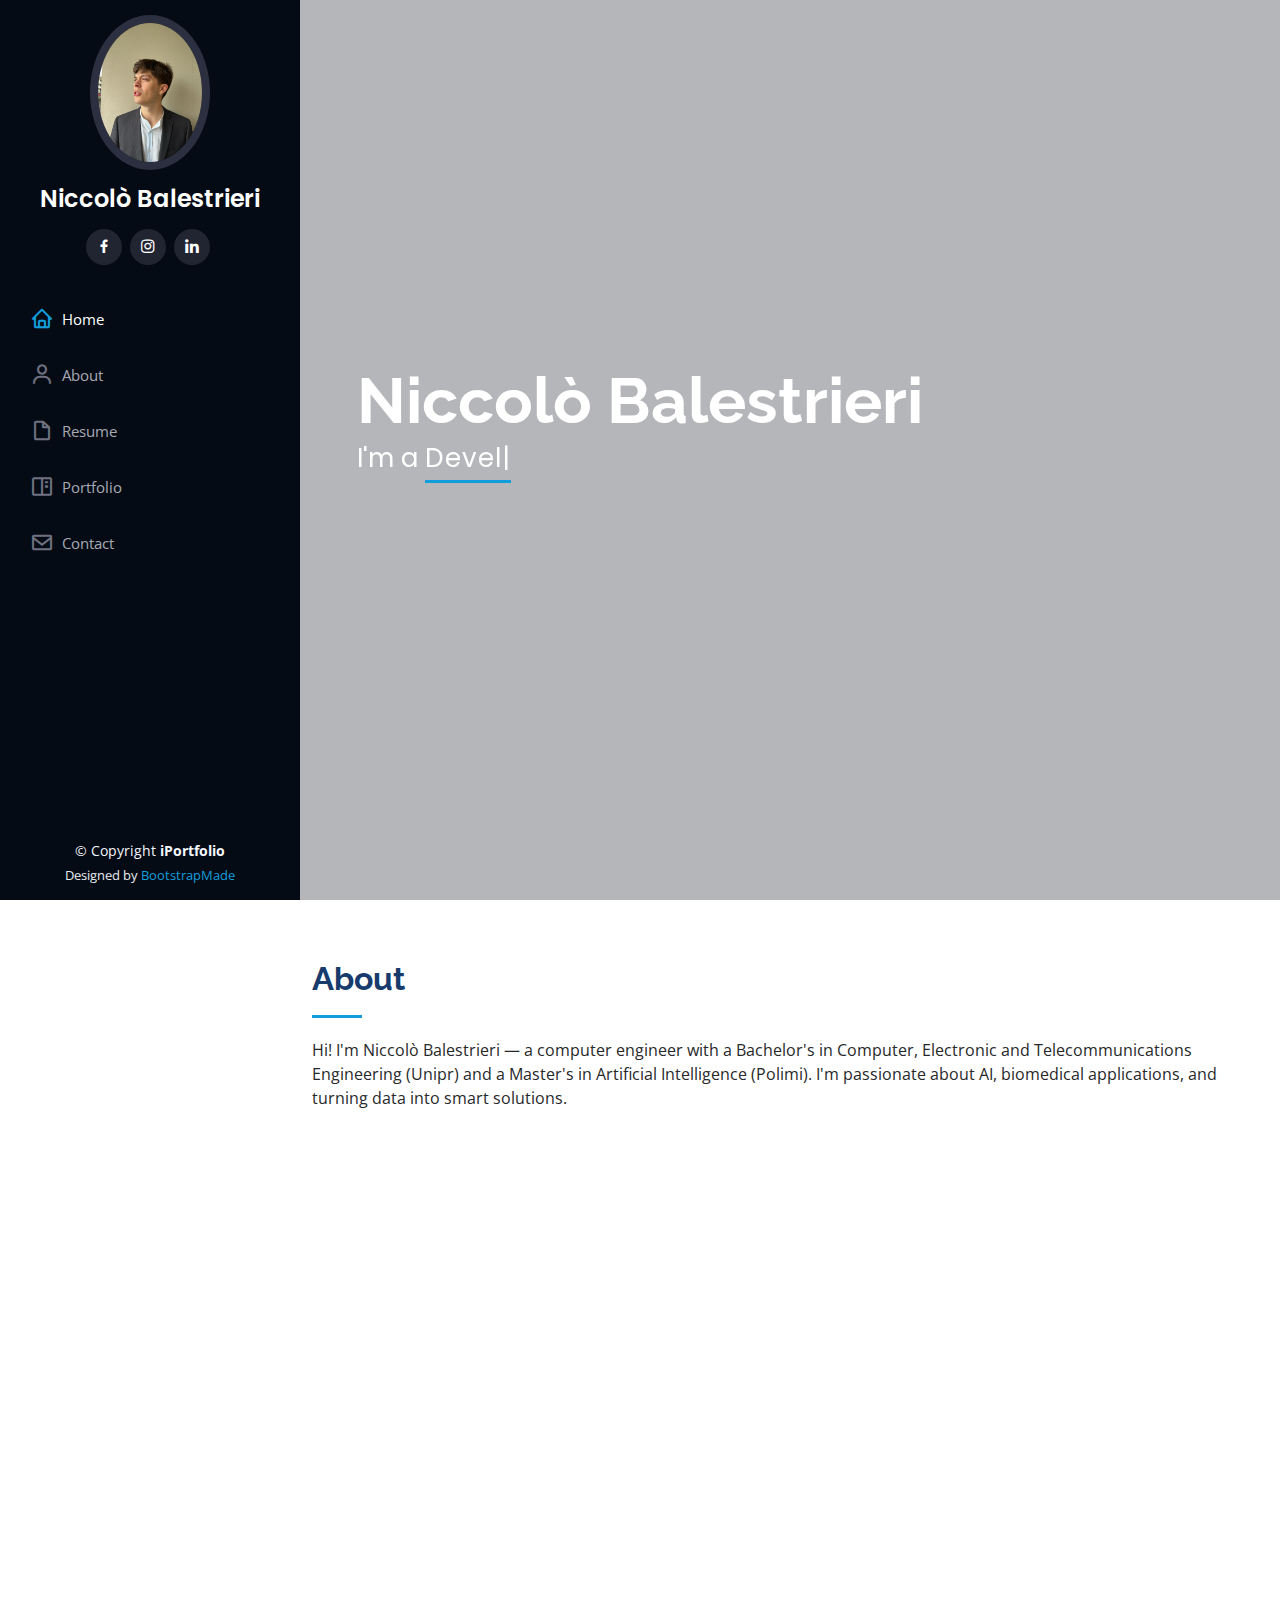
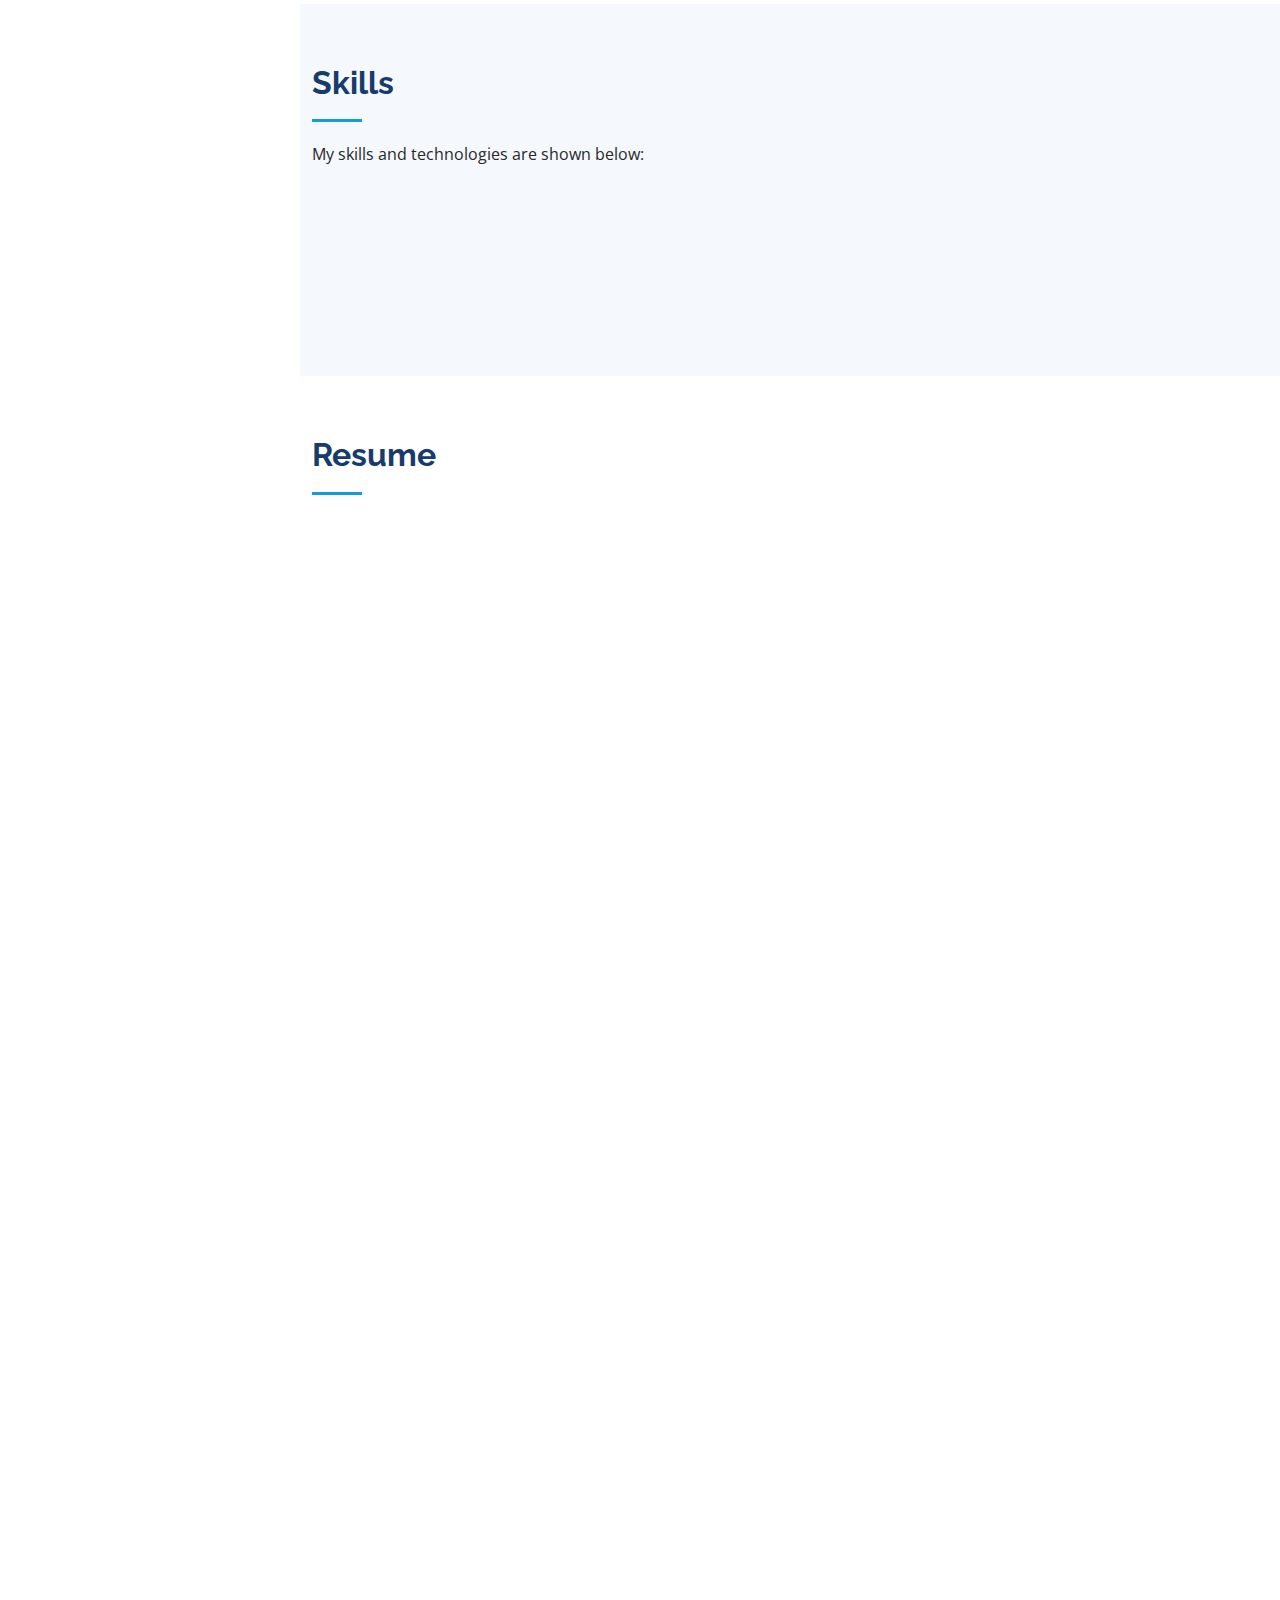
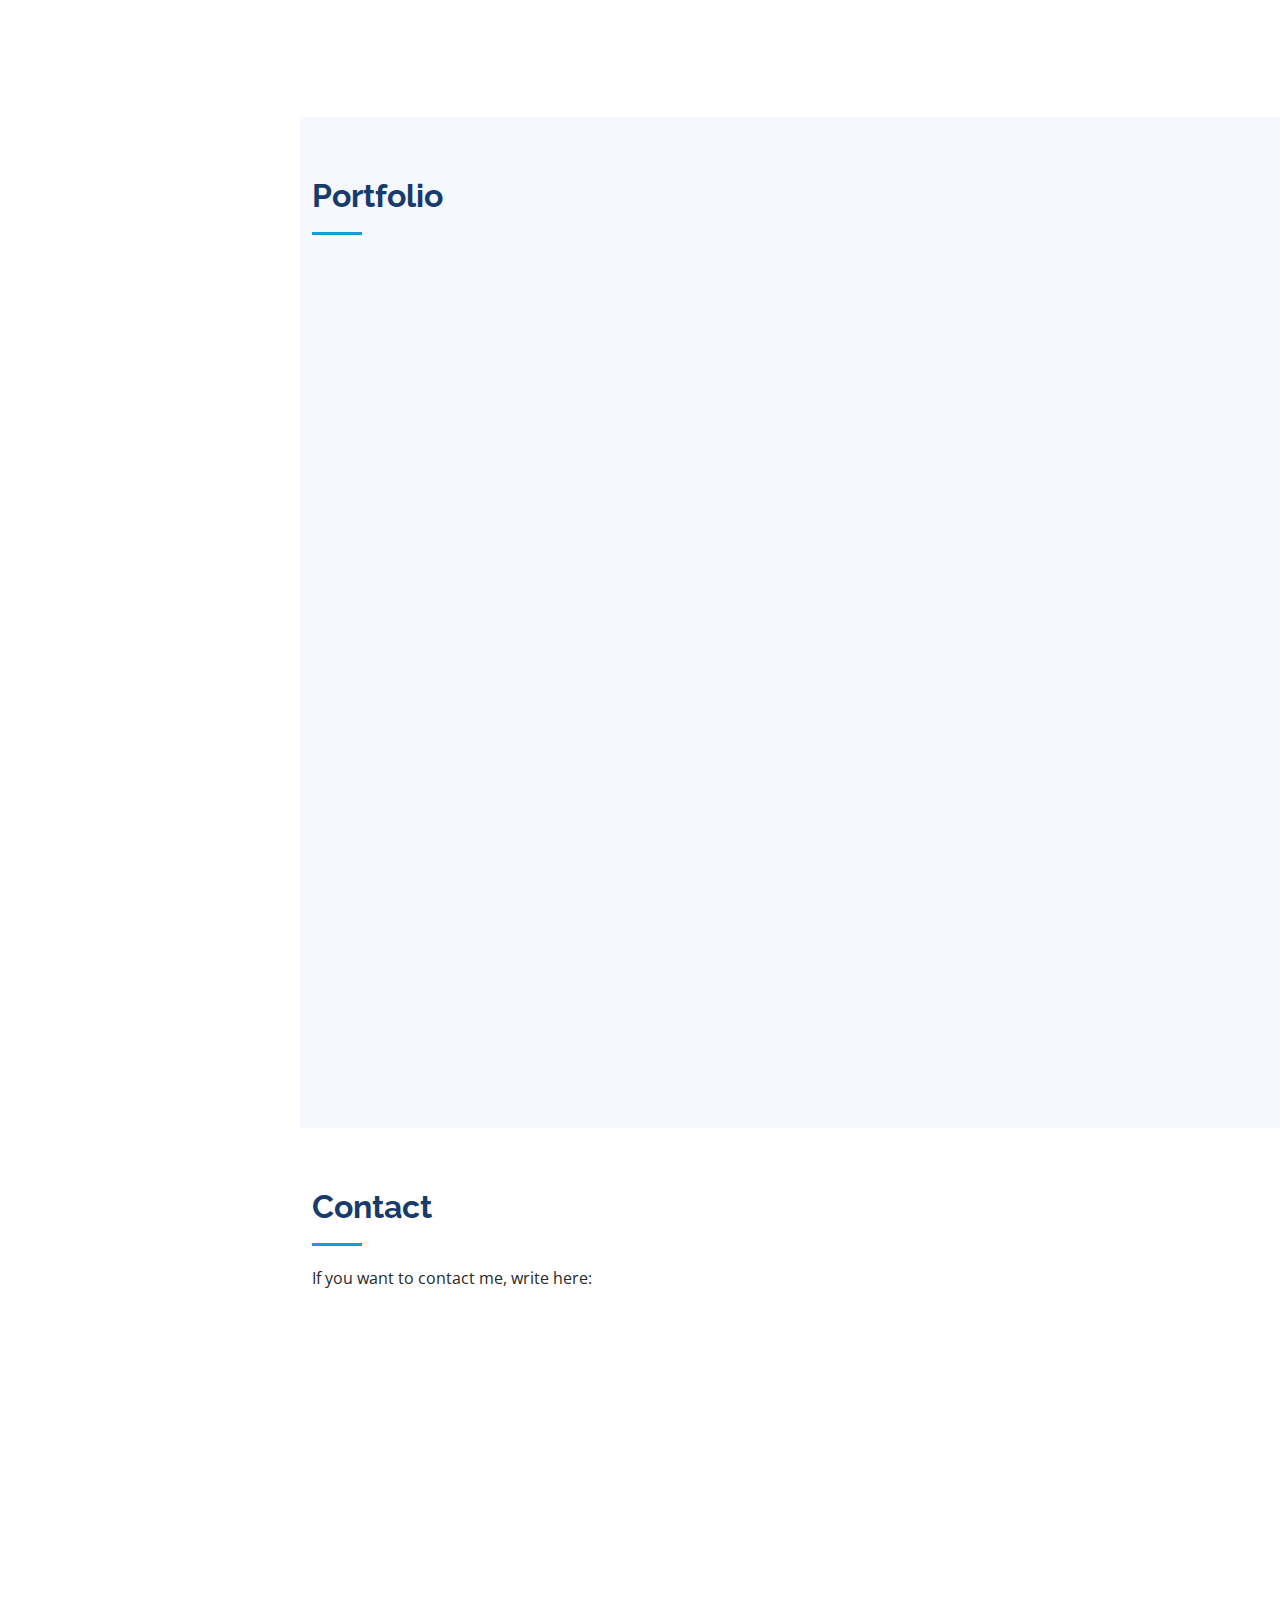
==== index.html @ 90799725 "Update index.html" ====
<!DOCTYPE html>
<html lang="en">

<head>
  <meta charset="utf-8">
  <meta content="width=device-width, initial-scale=1.0" name="viewport">

  <title>Niccolò Balestrieri</title>
  <meta content="" name="description">
  <meta content="" name="keywords">

  <!-- Favicons -->
  <link href="assets/img/favicon.png" rel="icon">
  <link href="assets/img/apple-touch-icon.png" rel="apple-touch-icon">

  <!-- Google Fonts -->
  <link href="https://fonts.googleapis.com/css?family=Open+Sans:300,300i,400,400i,600,600i,700,700i|Raleway:300,300i,400,400i,500,500i,600,600i,700,700i|Poppins:300,300i,400,400i,500,500i,600,600i,700,700i" rel="stylesheet">

  <!-- Vendor CSS Files -->
  <link href="assets/vendor/aos/aos.css" rel="stylesheet">
  <link href="assets/vendor/bootstrap/css/bootstrap.min.css" rel="stylesheet">
  <link href="assets/vendor/bootstrap-icons/bootstrap-icons.css" rel="stylesheet">
  <link href="assets/vendor/boxicons/css/boxicons.min.css" rel="stylesheet">
  <link href="assets/vendor/glightbox/css/glightbox.min.css" rel="stylesheet">
  <link href="assets/vendor/swiper/swiper-bundle.min.css" rel="stylesheet">

  <!-- Template Main CSS File -->
  <link href="assets/css/style.css" rel="stylesheet">

  <!-- =======================================================
  * Template Name: iPortfolio - v3.10.0
  * Template URL: https://bootstrapmade.com/iportfolio-bootstrap-portfolio-websites-template/
  * Author: BootstrapMade.com
  * License: https://bootstrapmade.com/license/
  ======================================================== -->
</head>

<body>

  <!-- ======= Mobile nav toggle button ======= -->
  <i class="bi bi-list mobile-nav-toggle d-xl-none"></i>

  <!-- ======= Header ======= -->
  <header id="header">
    <div class="d-flex flex-column">

      <div class="profile">
        <img src="assets/img/profile-img.jpg" alt="" class="img-fluid rounded-circle">
        <h1 class="text-light"><a href="index.html">Niccolò Balestrieri</a></h1>
        <div class="social-links mt-3 text-center">
          <a href="https://www.facebook.com/nicolo.balestrieri.5" class="facebook"><i class="bx bxl-facebook"></i></a>
          <a href="https://www.instagram.com/niccolo.balestrieri/" class="instagram"><i class="bx bxl-instagram"></i></a>
          <a href="https://www.linkedin.com/in/niccol%C3%B2-balestrieri-91a386252/" class="linkedin"><i class="bx bxl-linkedin"></i></a>
        </div>
      </div>

      <nav id="navbar" class="nav-menu navbar">
        <ul>
          <li><a href="#hero" class="nav-link scrollto active"><i class="bx bx-home"></i> <span>Home</span></a></li>
          <li><a href="#about" class="nav-link scrollto"><i class="bx bx-user"></i> <span>About</span></a></li>
          <li><a href="#resume" class="nav-link scrollto"><i class="bx bx-file-blank"></i> <span>Resume</span></a></li>
          <li><a href="#portfolio" class="nav-link scrollto"><i class="bx bx-book-content"></i> <span>Portfolio</span></a></li>
          <li><a href="#contact" class="nav-link scrollto"><i class="bx bx-envelope"></i> <span>Contact</span></a></li>
        </ul>
      </nav><!-- .nav-menu -->
    </div>
  </header><!-- End Header -->

  <!-- ======= Hero Section ======= -->
  <section id="hero" class="d-flex flex-column justify-content-center align-items-center">
    <div class="hero-container" data-aos="fade-in">
      <h1>Niccolò Balestrieri</h1>
      <p>I'm a <span class="typed" data-typed-items="Developer, AI worker"></span></p>
    </div>
  </section><!-- End Hero -->

  <main id="main">

    <!-- ======= About Section ======= -->
    <section id="about" class="about">
      <div class="container">

        <div class="section-title">
          <h2>About</h2>
          <p>Hi! I'm Niccolò Balestrieri — a computer engineer with a Bachelor's in Computer, Electronic and Telecommunications Engineering (Unipr) and a Master's in Artificial Intelligence (Polimi). I'm passionate about AI, biomedical applications, and turning data into smart solutions.</p>
        </div>

        <div class="row">
          <div class="col-lg-4" data-aos="fade-right">
            <img src="assets/img/profile-img.jpg" class="img-fluid" alt="">
          </div>
          <div class="col-lg-8 pt-4 pt-lg-0 content" data-aos="fade-left">
            <h3>CS Engineer</h3>
            <p class="fst-italic">
              Below, there are informations about me:
            </p>
            <div class="row">
              <div class="col-lg-6">
                <ul>
                  <li><i className="bi bi-chevron-right"></i> <strong>Birthday:</strong> <span>4 April 2000</span></li>
                  <li><i className="bi bi-chevron-right"></i> <strong>Website:</strong> <span>www.niccolobalestrieri.com</span></li>
                  <li><i className="bi bi-chevron-right"></i> <strong>Degree:</strong> <span>MSc in Artificial Intelligence (Polimi) <br> BSc in Computer, Electronic and Telecommunications Engineering (Unipr) </span></li>
                  <li><i className="bi bi-chevron-right"></i> <strong>City:</strong> <span>Parma, ITA</span></li>
                </ul>
              </div>
              <div class="col-lg-6">
                <ul>
                  <li><i className="bi bi-chevron-right"></i> <strong>Age:</strong> <span>25</span></li>
                  <li><i className="bi bi-chevron-right"></i> <strong>Email:</strong> <span>niccolobalestrieri2@gmail.com</span></li>
                  <li><i className="bi bi-chevron-right"></i> <strong>Freelance:</strong> <span>Available</span></li>
                </ul>
              </div>
            </div>
          </div>
        </div>

      </div>
    </section><!-- End About Section -->



    <!-- ======= Skills Section ======= -->
    <section id="skills" class="skills section-bg">
      <div class="container">

        <div class="section-title">
          <h2>Skills</h2>
          <p>My skills and technologies are shown below:</p>
        </div>

        <div class="row skills-content">

          <div class="col-lg-6" data-aos="fade-up">

            <div class="progress">
              <span class="skill">PYTHON (AI) <i class="val">100%</i></span>
              <div class="progress-bar-wrap">
                <div class="progress-bar" role="progressbar" aria-valuenow="100" aria-valuemin="0" aria-valuemax="100"></div>
              </div>
            </div>

            <div class="progress">
              <span class="skill">HTML/CSS/JAVASCRIPT <i class="val">75%</i></span>
              <div class="progress-bar-wrap">
                <div class="progress-bar" role="progressbar" aria-valuenow="75" aria-valuemin="0" aria-valuemax="100"></div>
              </div>
            </div>

          </div>

          <div class="col-lg-6" data-aos="fade-up" data-aos-delay="100">

            <div class="progress">
              <span class="skill">WordPress <i class="val">100%</i></span>
              <div class="progress-bar-wrap">
                <div class="progress-bar" role="progressbar" aria-valuenow="100" aria-valuemin="0" aria-valuemax="100"></div>
              </div>
            </div>

            <div class="progress">
              <span class="skill"> TEAM WORK <i class="val">100%</i></span>
              <div class="progress-bar-wrap">
                <div class="progress-bar" role="progressbar" aria-valuenow="75" aria-valuemin="0" aria-valuemax="100"></div>
              </div>
            </div>

          </div>

        </div>

      </div>
    </section><!-- End Skills Section -->

    <!-- ======= Resume Section ======= -->
    <section id="resume" class="resume">
      <div class="container">

        <div class="section-title">
          <h2>Resume</h2>
        </div>

        <div class="row">
          <div class="col-lg-6" data-aos="fade-up">
            <h3 class="resume-title">Summary</h3>
            <div class="resume-item pb-0">
              <h4>Balestrieri Niccolò</h4>
              <p><em>I hold a Bachelor's degree in Computer, Electronic and Telecommunications Engineering from the University of Parma and a Master's degree in Artificial Intelligence from Politecnico di Milano.</em></p>
              <ul>
                <li>Parma, IT</li>
                <li>niccolobalestrieri2@gmail.com</li>
              </ul>
            </div>
            <h3 class="resume-title">Education</h3>
            <div class="resume-item pb-0">
              <h4>Diploma at Scientific high school</h4>
              <h5>2014 - 2019</h5>
              <p><em>Scientific high school "Giacomo Ulivi", Parma, PR</em></p>
              <p>75/100</p>
            </div>
            <div class="resume-item">
              <h4>Bachelor's degree in Computer, Eletronic and Telecommunications Engineering</h4>
              <h5>2019 - 2022</h5>
              <p><em>Thesis: Graph Machine Learning for road accident rate prediction</em></p>
              <p><em>105/110</em></p>
              <p><em>Università degli Studi di Parma, Parma, Italy</em></p>
            </div>
            <div class="resume-item">
              <h4>MASTER'S DEGREE IN ARTIFICIAL INTELLIGENCE</h4>
              <h5>2022 - 2025</h5>
              <p><em>105/110</em></p>
              <p><em>Politecnico di Milano, Milan, Italy</em></p>
            </div>
          </div>
          <div class="col-lg-6" data-aos="fade-up" data-aos-delay="100">
            <h3 class="resume-title">Education</h3>
            <div class="resume-item">
              <h4>First Certificate in English</h4>
              <h5>2022</h5>
              <p>B2</p>
              <p><em>Cambridge University Press & Assessment, Parma, PR</em></p>
            </div>
            <div class="resume-item">
              <h4>Test of English for International Communication</h4>
              <h5>2022</h5>
              <p>B2</p>
              <p><em>ETS, Milan, MI</em></p>
            </div>
          </div>
          <div class="col-lg-6" data-aos="fade-up" data-aos-delay="100">
            <h3 class="resume-title">Professional Experience</h3>
            <div class="resume-item">
              <h4>Web Developer</h4>
              <h5>2020 - 2021</h5>
              <p><em>Trillo Parrucchieri, Parma, PR </em></p>
              <ul>
                  <li>Website development for Trillo Parrucchieri</li>
              </ul>
            </div>
          </div>
        </div>
      </div>
    </section><!-- End Resume Section -->

    <!-- ======= Portfolio Section ======= -->
    <section id="portfolio" class="portfolio section-bg">
      <div class="container">

        <div class="section-title">
          <h2>Portfolio</h2>
        </div>

        <div class="row" data-aos="fade-up">
          <div class="col-lg-12 d-flex justify-content-center">
            <ul id="portfolio-flters">
              <li data-filter="*" class="filter-active">All</li>
              <li data-filter=".filter-app">AI / MACHINE LEARNING</li>
              <li data-filter=".filter-card">ANALYSIS</li>
              <li data-filter=".filter-games">GAMES</li>
              <li data-filter=".filter-web">MOBILE</li>
            </ul>
          </div>
        </div>

        <div class="row portfolio-container" data-aos="fade-up" data-aos-delay="100">


        <!-- Prima riga -->
          <div class="row">
            <div class="col-lg-4 col-md-6 portfolio-item filter-app">
              <div class="portfolio-wrap">
                <img src="assets/img/Water.png" class="img-fluid" alt="" width="1200px" height="600px">
                <div class="portfolio-links">
                  <a href="https://github.com/NiccoloBalestrieri/MLWaterPotability" title="More Details"><i class="bx bx-link"></i></a>
                </div>
              </div>
            </div>

            <div class="col-lg-4 col-md-6 portfolio-item filter-games">
              <div class="portfolio-wrap">
                <img src="assets/img/checkers_home.jpeg" class="img-fluid" alt="" width="1200px" height="600px">
                <div class="portfolio-links">
                  <a href="https://github.com/NiccoloBalestrieri/Checkers-game" title="More Details"><i class="bx bx-link"></i></a>
                </div>
              </div>
            </div>

            <div class="col-lg-4 col-md-6 portfolio-item filter-card">
              <div class="portfolio-wrap">
                <img src="assets/img/destraSinistra.png" class="img-fluid" alt="" width="1200px" height="600px">
                <div class="portfolio-links">
                  <a href="https://github.com/NiccoloBalestrieri/Political-Blog-2004-U.S.-Election-Analysis" title="More Details"><i class="bx bx-link"></i></a>
                </div>
              </div>
            </div>
          </div>
          <!-- Fine Prima riga -->

          <!-- Seconda riga -->
          <div class="row">
            <div class="col-lg-4 col-md-6 portfolio-item filter-web">
              <div class="portfolio-wrap">
                <img src="assets/img/emall.png" class="img-fluid">
                <div class="portfolio-links">
                  <a href="https://github.com/NiccoloBalestrieri/eMall" title="More Details"><i class="bx bx-link"></i></a>
                </div>
              </div>
            </div>

            <div class="col-lg-4 col-md-6 portfolio-item filter-games">
              <div class="portfolio-wrap">
                <img src="assets/img/moonPatrol.jpg" class="img-fluid" alt="">
                <div class="portfolio-links">
                  <a href="https://github.com/NiccoloBalestrieri/MoonPatrol" title="More Details"><i class="bx bx-link"></i></a>
                </div>
              </div>
            </div>
  
            <div class="col-lg-4 col-md-6 portfolio-item filter-app">
              <div class="portfolio-wrap">
                <img src="assets/img/DataVisualization.png" alt="" class="img-fluid">
                <div class="portfolio-links">
                  <a href="https://github.com/NiccoloBalestrieri/TropiViz" title="More Details"><i class="bx bx-link"></i></a>
                </div>
              </div>
            </div>
          </div>

          <!-- Terza riga -->
          <div class="row">
            <div class="col-lg-4 col-md-6 portfolio-item filter-app">
              <div class="portfolio-wrap">
                <img src="assets/img/leaf.jpg" class="img-fluid" alt="" >
                <div class="portfolio-links">
                  <a href="https://github.com/NiccoloBalestrieri/Leaf-Classification" title="More Details"><i class="bx bx-link"></i></a>
                </div>
              </div>
            </div>
  
            <div class="col-lg-4 col-md-6 portfolio-item filter-app">
              <div class="portfolio-wrap">
                <img src="assets/img/PPG-signal-analysis.png" class="img-fluid" alt="" >
                <div class="portfolio-links">
                  <a href="https://github.com/NiccoloBalestrieri/PPGsAnalysis" title="More Details"><i class="bx bx-link"></i></a>
                </div>
              </div>
            </div>
  
            <div class="col-lg-4 col-md-6 portfolio-item filter-app">
              <div class="portfolio-wrap">
                <img src="assets/img/timeSeries.jpeg" class="img-fluid" alt="" >
                <div class="portfolio-links">
                  <a href="https://github.com/NiccoloBalestrieri/Time-Series-Forecasting" title="More Details"><i class="bx bx-link"></i></a>
                </div>
              </div>
            </div>  
          </div>

          <!-- Quarta riga -->
          <div class="row">
            <div class="col-lg-5 col-md-6 portfolio-item filter-games">
              <div class="portfolio-wrap">
                <img src="assets/img/hitori.jpg" class="img-fluid" alt ="" width="600px" height="300">
                <div class="portfolio-links">
                  <a href="https://github.com/NiccoloBalestrieri/Hitori" title="More Details"><i class="bx bx-link"></i></a>
                </div>
              </div>
            </div>
          </div>
        </div>
      </div>
    </section><!-- End Portfolio Section -->

    <!-- ======= Contact Section ======= -->
    <section id="contact" class="contact">
      <div class="container">

        <div class="section-title">
          <h2>Contact</h2>
          <p>If you want to contact me, write here:</p>
        </div>

        <div class="row" data-aos="fade-in">

          <div class="col-lg-5 d-flex align-items-stretch">
            <div class="info">
              <div class="address">
                <i class="bi bi-geo-alt"></i>
                <h4>Location:</h4>
                <p>Piazza Leonardo da Vinci, 32, 20133 Milano MI</p>
              </div>

              <div class="email">
                <i class="bi bi-envelope"></i>
                <h4>Email:</h4>
                <p>niccolobalestrieri2@gmail.com</p>
              </div>

              <iframe src="https://www.google.com/maps/embed?pb=!1m23!1m12!1m3!1d11190.41240911375!2d9.22333895!3d45.4777986!2m3!1f0!2f0!3f0!3m2!1i1024!2i768!4f13.1!4m8!3e6!4m0!4m5!1s0x4786c6f241044c4b%3A0xf0ba0e93e2309f81!2sCitt%C3%A0%20Studi%2C%20Milano%20MI!3m2!1d45.479759099999995!2d9.223632499999999!5e0!3m2!1sit!2sit!4v1679949925958!5m2!1sit!2sit" width="100%" height="290px" style="border:0;" allowfullscreen="" loading="lazy" referrerpolicy="no-referrer-when-downgrade"></iframe>
            </div>

          </div>

          <div class="col-lg-7 mt-5 mt-lg-0 d-flex align-items-stretch">
            <form action="forms/contact.php" method="post" role="form" class="php-email-form">
              <div class="row">
                <div class="form-group col-md-6">
                  <label for="name">Your Name</label>
                  <input type="text" name="name" class="form-control" id="name" required>
                </div>
                <div class="form-group col-md-6">
                  <label for="name">Your Email</label>
                  <input type="email" class="form-control" name="email" id="email" required>
                </div>
              </div>
              <div class="form-group">
                <label for="name">Subject</label>
                <input type="text" class="form-control" name="subject" id="subject" required>
              </div>
              <div class="form-group">
                <label for="name">Message</label>
                <textarea class="form-control" name="message" rows="10" required></textarea>
              </div>
              <div class="my-3">
                <div class="loading">Loading</div>
                <div class="error-message"></div>
                <div class="sent-message">Your message has been sent. Thank you!</div>
              </div>
              <div class="text-center"><button type="submit">Send Message</button></div>
            </form>
          </div>

        </div>

      </div>
    </section><!-- End Contact Section -->

  </main><!-- End #main -->

  <!-- ======= Footer ======= -->
  <footer id="footer">
    <div class="container">
      <div class="copyright">
        &copy; Copyright <strong><span>iPortfolio</span></strong>
      </div>
      <div class="credits">
        <!-- All the links in the footer should remain intact. -->
        <!-- You can delete the links only if you purchased the pro version. -->
        <!-- Licensing information: https://bootstrapmade.com/license/ -->
        <!-- Purchase the pro version with working PHP/AJAX contact form: https://bootstrapmade.com/iportfolio-bootstrap-portfolio-websites-template/ -->
        Designed by <a href="https://bootstrapmade.com/">BootstrapMade</a>
      </div>
    </div>
  </footer><!-- End  Footer -->

  <a href="#" class="back-to-top d-flex align-items-center justify-content-center"><i class="bi bi-arrow-up-short"></i></a>

  <!-- Vendor JS Files -->
  <script src="assets/vendor/purecounter/purecounter_vanilla.js"></script>
  <script src="assets/vendor/aos/aos.js"></script>
  <script src="assets/vendor/bootstrap/js/bootstrap.bundle.min.js"></script>
  <script src="assets/vendor/glightbox/js/glightbox.min.js"></script>
  <script src="assets/vendor/isotope-layout/isotope.pkgd.min.js"></script>
  <script src="assets/vendor/swiper/swiper-bundle.min.js"></script>
  <script src="assets/vendor/typed.js/typed.min.js"></script>
  <script src="assets/vendor/waypoints/noframework.waypoints.js"></script>
  <script src="assets/vendor/php-email-form/validate.js"></script>

  <!-- Template Main JS File -->
  <script src="assets/js/main.js"></script>

</body>

</html>
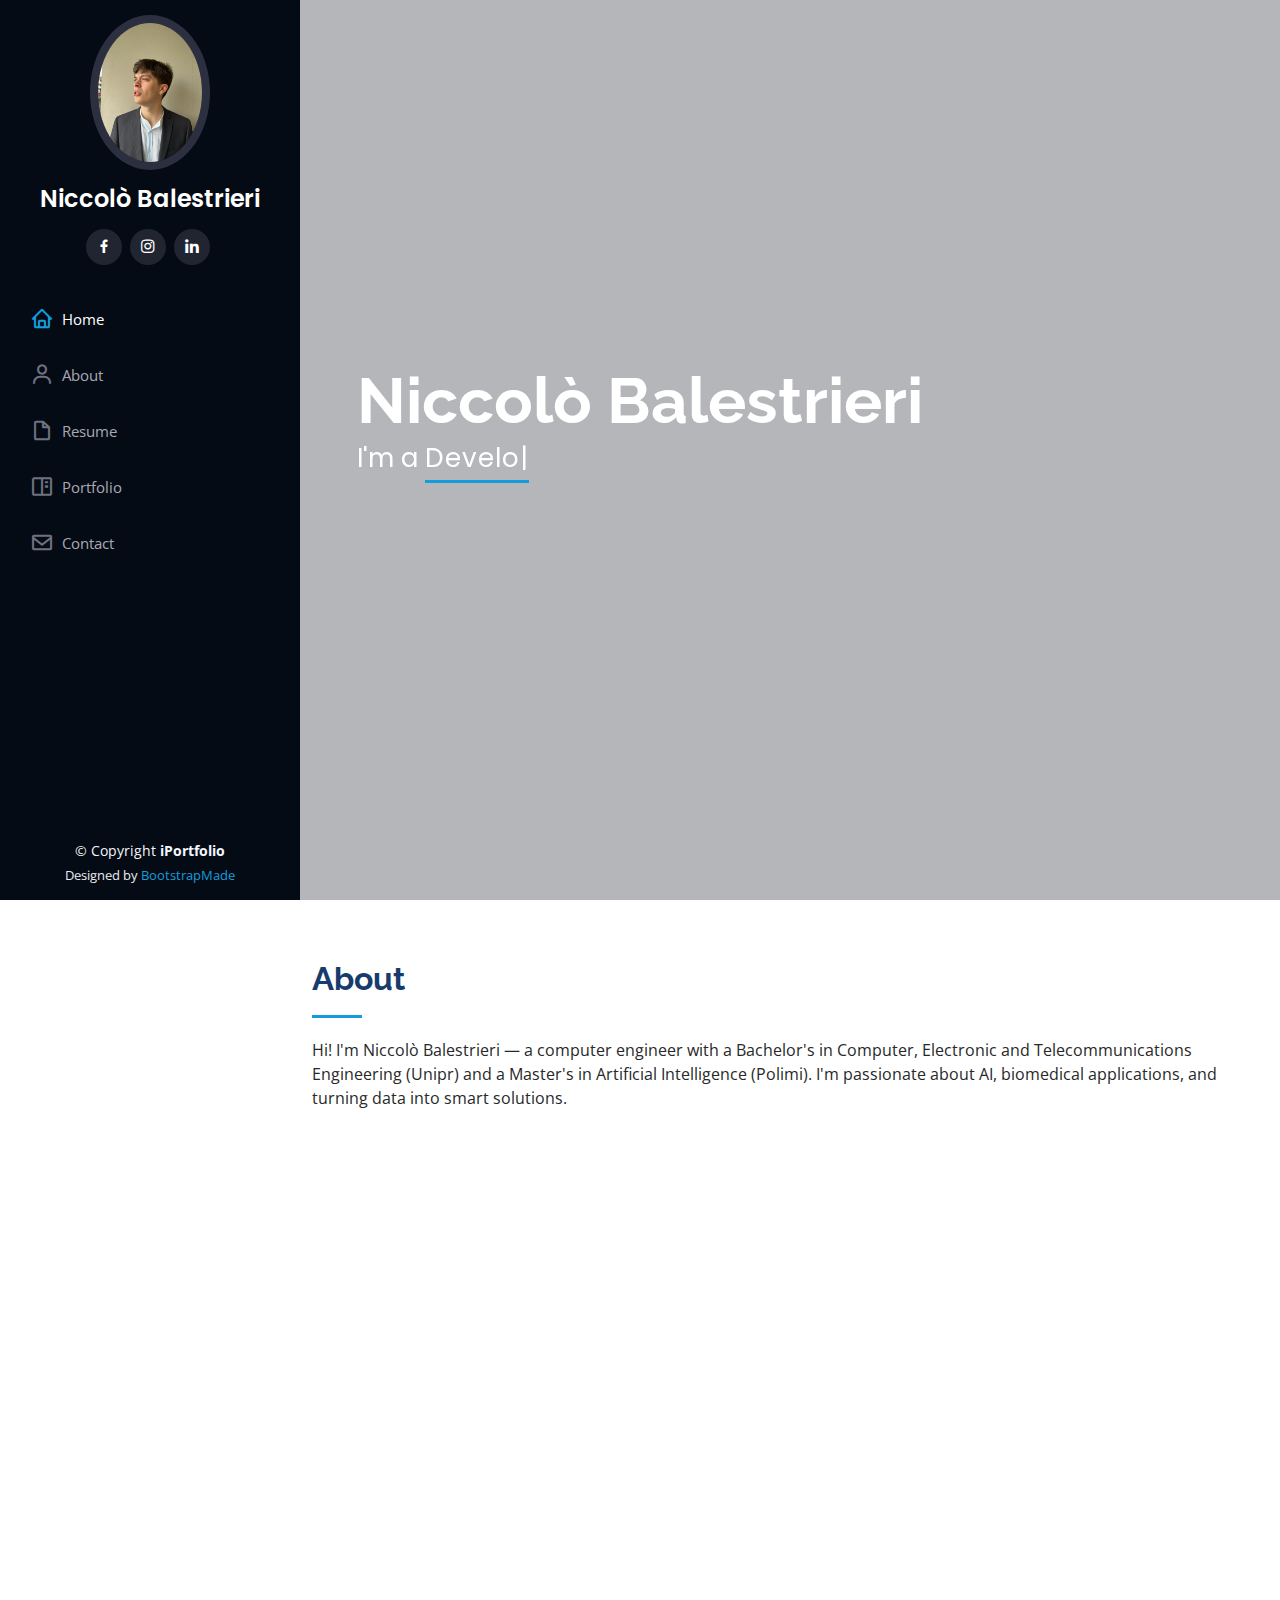
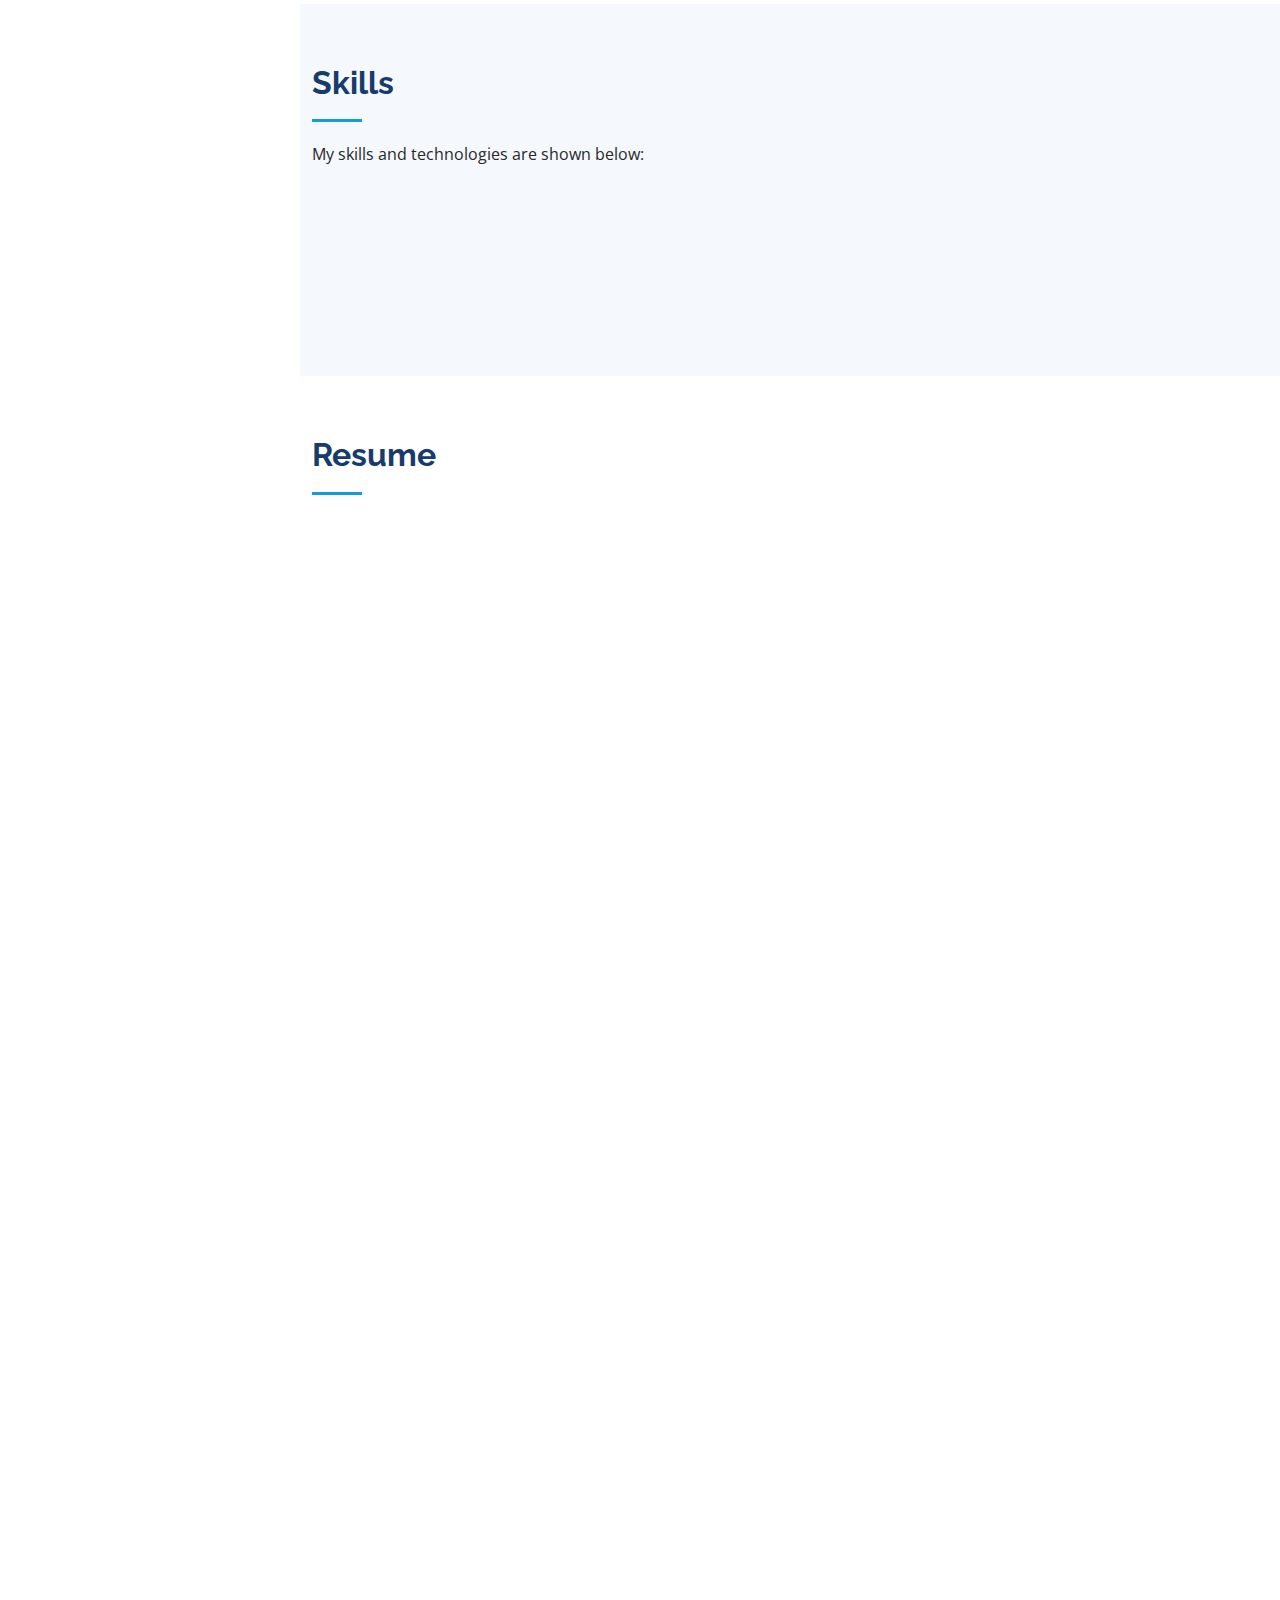
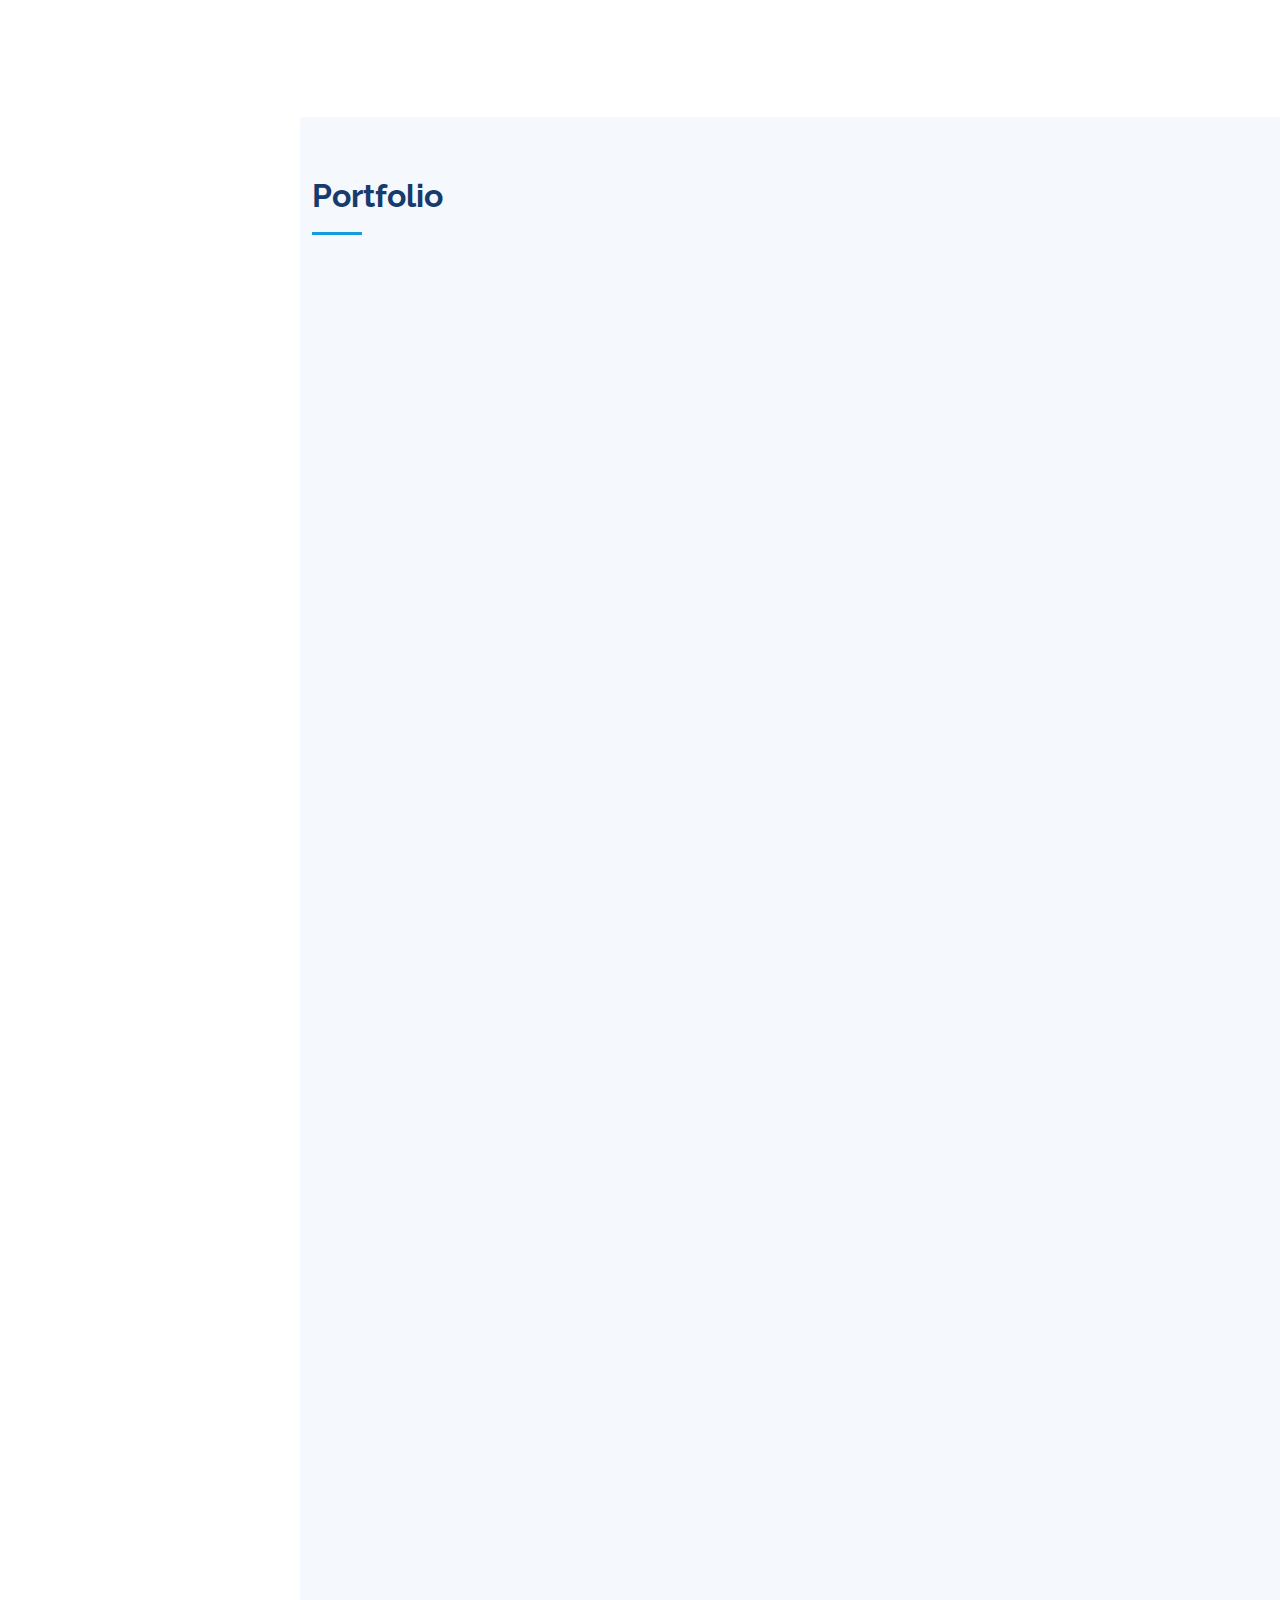
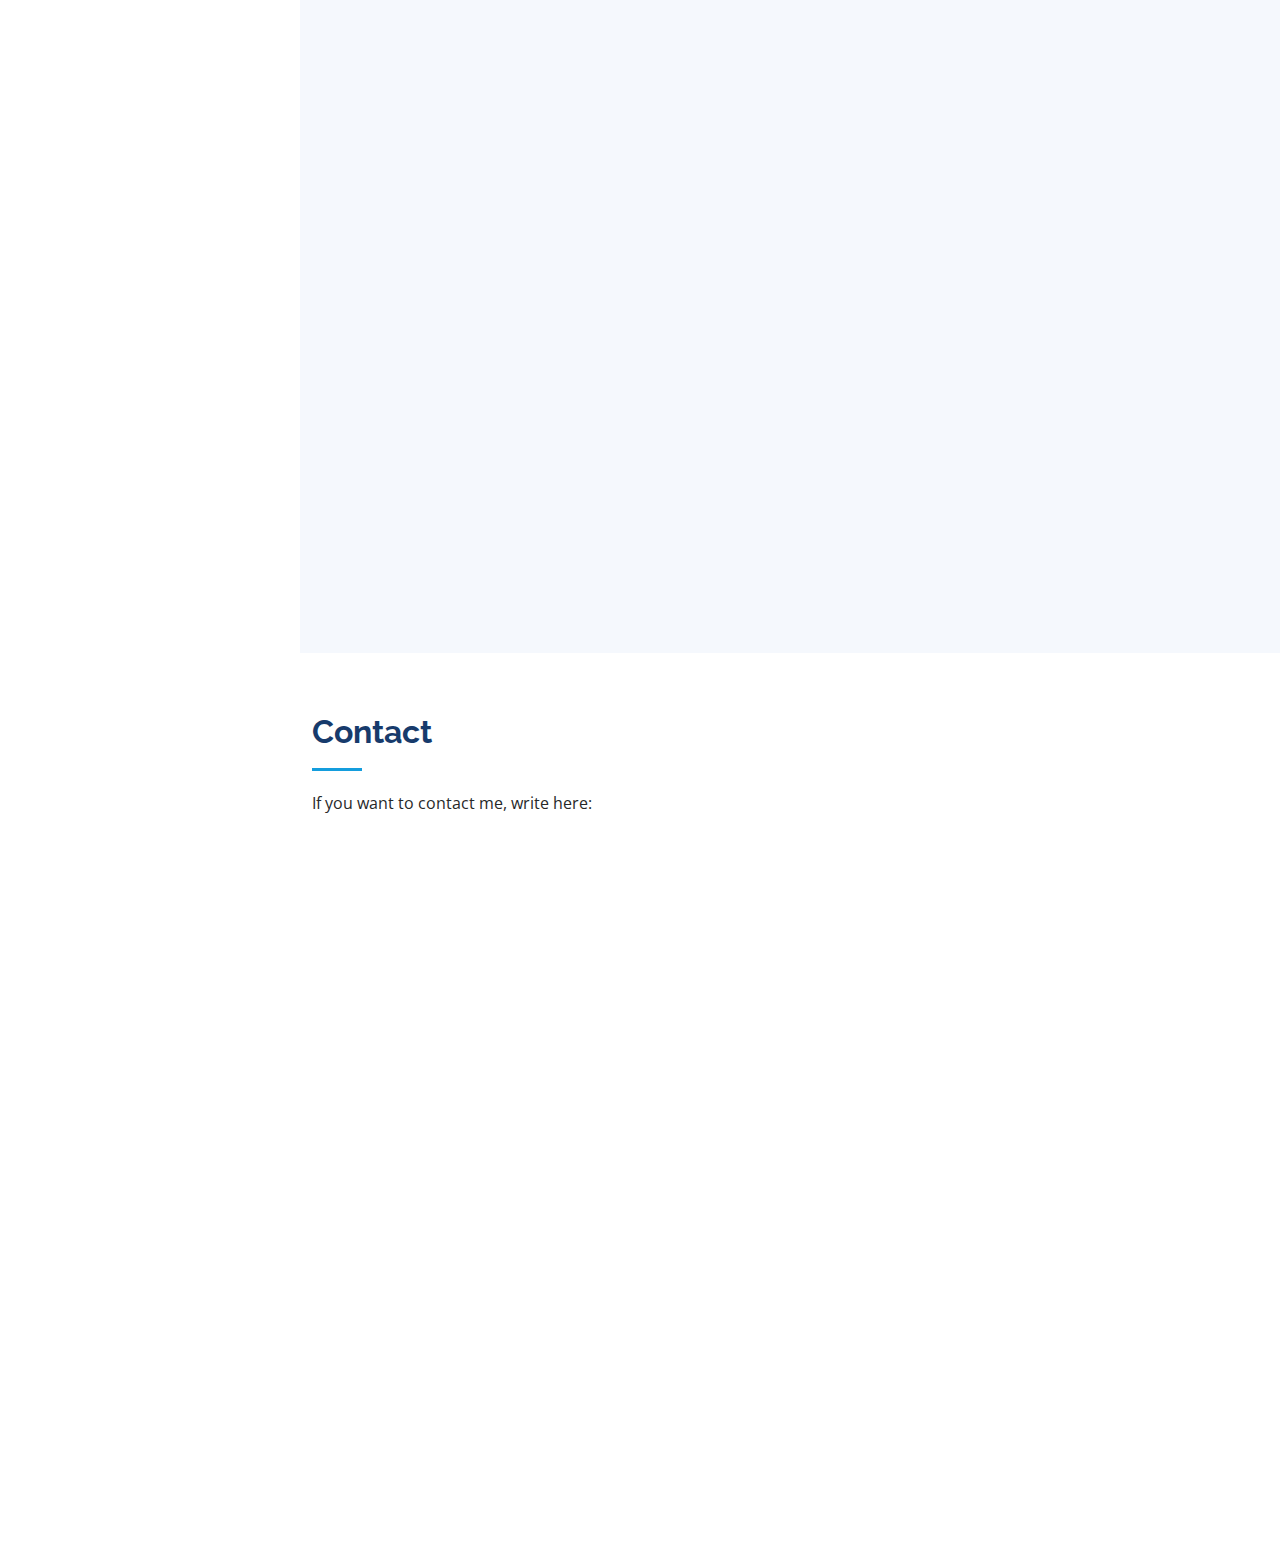
==== commit 89819e28: "Update index.html" ====
--- a/index.html
+++ b/index.html
@@ -160,7 +160,7 @@
             <div class="progress">
               <span class="skill"> TEAM WORK <i class="val">100%</i></span>
               <div class="progress-bar-wrap">
-                <div class="progress-bar" role="progressbar" aria-valuenow="75" aria-valuemin="0" aria-valuemax="100"></div>
+                <div class="progress-bar" role="progressbar" aria-valuenow="100" aria-valuemin="0" aria-valuemax="100"></div>
               </div>
             </div>
 
@@ -268,7 +268,7 @@
           <div class="row">
             <div class="col-lg-4 col-md-6 portfolio-item filter-app">
               <div class="portfolio-wrap">
-                <img src="assets/img/Water.png" class="img-fluid" alt="" width="1200px" height="600px">
+                <img src="assets/img/Water Potability.png" class="img-fluid" alt="" width="1920px" height="1080px">
                 <div class="portfolio-links">
                   <a href="https://github.com/NiccoloBalestrieri/MLWaterPotability" title="More Details"><i class="bx bx-link"></i></a>
                 </div>
@@ -277,7 +277,7 @@
 
             <div class="col-lg-4 col-md-6 portfolio-item filter-games">
               <div class="portfolio-wrap">
-                <img src="assets/img/checkers_home.jpeg" class="img-fluid" alt="" width="1200px" height="600px">
+                <img src="assets/img/Checkers_game.png" class="img-fluid" alt="" width="1920px" height="1080px">
                 <div class="portfolio-links">
                   <a href="https://github.com/NiccoloBalestrieri/Checkers-game" title="More Details"><i class="bx bx-link"></i></a>
                 </div>
@@ -286,7 +286,7 @@
 
             <div class="col-lg-4 col-md-6 portfolio-item filter-card">
               <div class="portfolio-wrap">
-                <img src="assets/img/destraSinistra.png" class="img-fluid" alt="" width="1200px" height="600px">
+                <img src="assets/img/Political_blog_analysis.png" class="img-fluid" alt="" width="1920px" height="1080px">
                 <div class="portfolio-links">
                   <a href="https://github.com/NiccoloBalestrieri/Political-Blog-2004-U.S.-Election-Analysis" title="More Details"><i class="bx bx-link"></i></a>
                 </div>
@@ -299,7 +299,7 @@
           <div class="row">
             <div class="col-lg-4 col-md-6 portfolio-item filter-web">
               <div class="portfolio-wrap">
-                <img src="assets/img/emall.png" class="img-fluid">
+                <img src="assets/img/eMall.png" class="img-fluid" alt="" width="1920px" height="1080px">
                 <div class="portfolio-links">
                   <a href="https://github.com/NiccoloBalestrieri/eMall" title="More Details"><i class="bx bx-link"></i></a>
                 </div>
@@ -308,7 +308,7 @@
 
             <div class="col-lg-4 col-md-6 portfolio-item filter-games">
               <div class="portfolio-wrap">
-                <img src="assets/img/moonPatrol.jpg" class="img-fluid" alt="">
+                <img src="assets/img/Moon_Patrol.png" class="img-fluid" alt="" width="1920px" height="1080px"">
                 <div class="portfolio-links">
                   <a href="https://github.com/NiccoloBalestrieri/MoonPatrol" title="More Details"><i class="bx bx-link"></i></a>
                 </div>
@@ -317,7 +317,7 @@
   
             <div class="col-lg-4 col-md-6 portfolio-item filter-app">
               <div class="portfolio-wrap">
-                <img src="assets/img/DataVisualization.png" alt="" class="img-fluid">
+                <img src="assets/img/TropiViz.png" class="img-fluid" alt="" width="1920px" height="1080px">
                 <div class="portfolio-links">
                   <a href="https://github.com/NiccoloBalestrieri/TropiViz" title="More Details"><i class="bx bx-link"></i></a>
                 </div>
@@ -329,7 +329,7 @@
           <div class="row">
             <div class="col-lg-4 col-md-6 portfolio-item filter-app">
               <div class="portfolio-wrap">
-                <img src="assets/img/leaf.jpg" class="img-fluid" alt="" >
+                <img src="assets/img/Leaf_classification.png" class="img-fluid" alt="" width="1920px" height="1080px">
                 <div class="portfolio-links">
                   <a href="https://github.com/NiccoloBalestrieri/Leaf-Classification" title="More Details"><i class="bx bx-link"></i></a>
                 </div>
@@ -338,7 +338,7 @@
   
             <div class="col-lg-4 col-md-6 portfolio-item filter-app">
               <div class="portfolio-wrap">
-                <img src="assets/img/PPG-signal-analysis.png" class="img-fluid" alt="" >
+                <img src="assets/img/PPGs_analysis.png" class="img-fluid" alt="" width="1920px" height="1080px">
                 <div class="portfolio-links">
                   <a href="https://github.com/NiccoloBalestrieri/PPGsAnalysis" title="More Details"><i class="bx bx-link"></i></a>
                 </div>
@@ -347,7 +347,7 @@
   
             <div class="col-lg-4 col-md-6 portfolio-item filter-app">
               <div class="portfolio-wrap">
-                <img src="assets/img/timeSeries.jpeg" class="img-fluid" alt="" >
+                <img src="assets/img/Time_series_forecasting.png" class="img-fluid" alt="" width="1920px" height="1080px">
                 <div class="portfolio-links">
                   <a href="https://github.com/NiccoloBalestrieri/Time-Series-Forecasting" title="More Details"><i class="bx bx-link"></i></a>
                 </div>
@@ -357,15 +357,60 @@
 
           <!-- Quarta riga -->
           <div class="row">
+            
             <div class="col-lg-5 col-md-6 portfolio-item filter-games">
               <div class="portfolio-wrap">
-                <img src="assets/img/hitori.jpg" class="img-fluid" alt ="" width="600px" height="300">
+                <img src="assets/img/Hitori.png" class="img-fluid" alt ="" width="1920px" height="1080px">
                 <div class="portfolio-links">
                   <a href="https://github.com/NiccoloBalestrieri/Hitori" title="More Details"><i class="bx bx-link"></i></a>
                 </div>
               </div>
             </div>
-          </div>
+
+            <div class="col-lg-5 col-md-6 portfolio-item filter-games">
+              <div class="portfolio-wrap">
+                <img src="assets/img/SQuAD.png" class="img-fluid" alt ="" width="1920px" height="1080px">
+                <div class="portfolio-links">
+                  <a href="https://github.com/NiccoloBalestrieri/SQuAD2.0-main" title="More Details"><i class="bx bx-link"></i></a>
+                </div>
+              </div>
+            </div>
+
+            <div class="col-lg-5 col-md-6 portfolio-item filter-games">
+              <div class="portfolio-wrap">
+                <img src="assets/img/Visual_analysis_of_moving_vehicles.png" class="img-fluid" alt ="" width="1920px" height="1080px">
+                <div class="portfolio-links">
+                  <a href="https://github.com/NiccoloBalestrieri/Visual-analysis-of-moving-vehicles" title="More Details"><i class="bx bx-link"></i></a>
+                </div>
+              </div>
+            </div>
+
+          </div>
+
+          <!-- Quinta riga -->
+          <div class="row">
+            
+            <div class="col-lg-5 col-md-6 portfolio-item filter-games">
+              <div class="portfolio-wrap">
+                <img src="assets/img/Online_learning_campaign.png" class="img-fluid" alt ="" width="1920px" height="1080px">
+                <div class="portfolio-links">
+                  <a href="https://github.com/NiccoloBalestrieri/Online-Learning-Campaign" title="More Details"><i class="bx bx-link"></i></a>
+                </div>
+              </div>
+            </div>
+
+            <div class="col-lg-5 col-md-6 portfolio-item filter-games">
+              <div class="portfolio-wrap">
+                <img src="assets/img/image_analysis.png" class="img-fluid" alt ="" width="1920px" height="1080px">
+                <div class="portfolio-links">
+                  <a href="https://github.com/NiccoloBalestrieri/Image-Analysis-and-Computer-Vision-Project" title="More Details"><i class="bx bx-link"></i></a>
+                </div>
+              </div>
+            </div>
+    
+          </div>
+
+
         </div>
       </div>
     </section><!-- End Portfolio Section -->
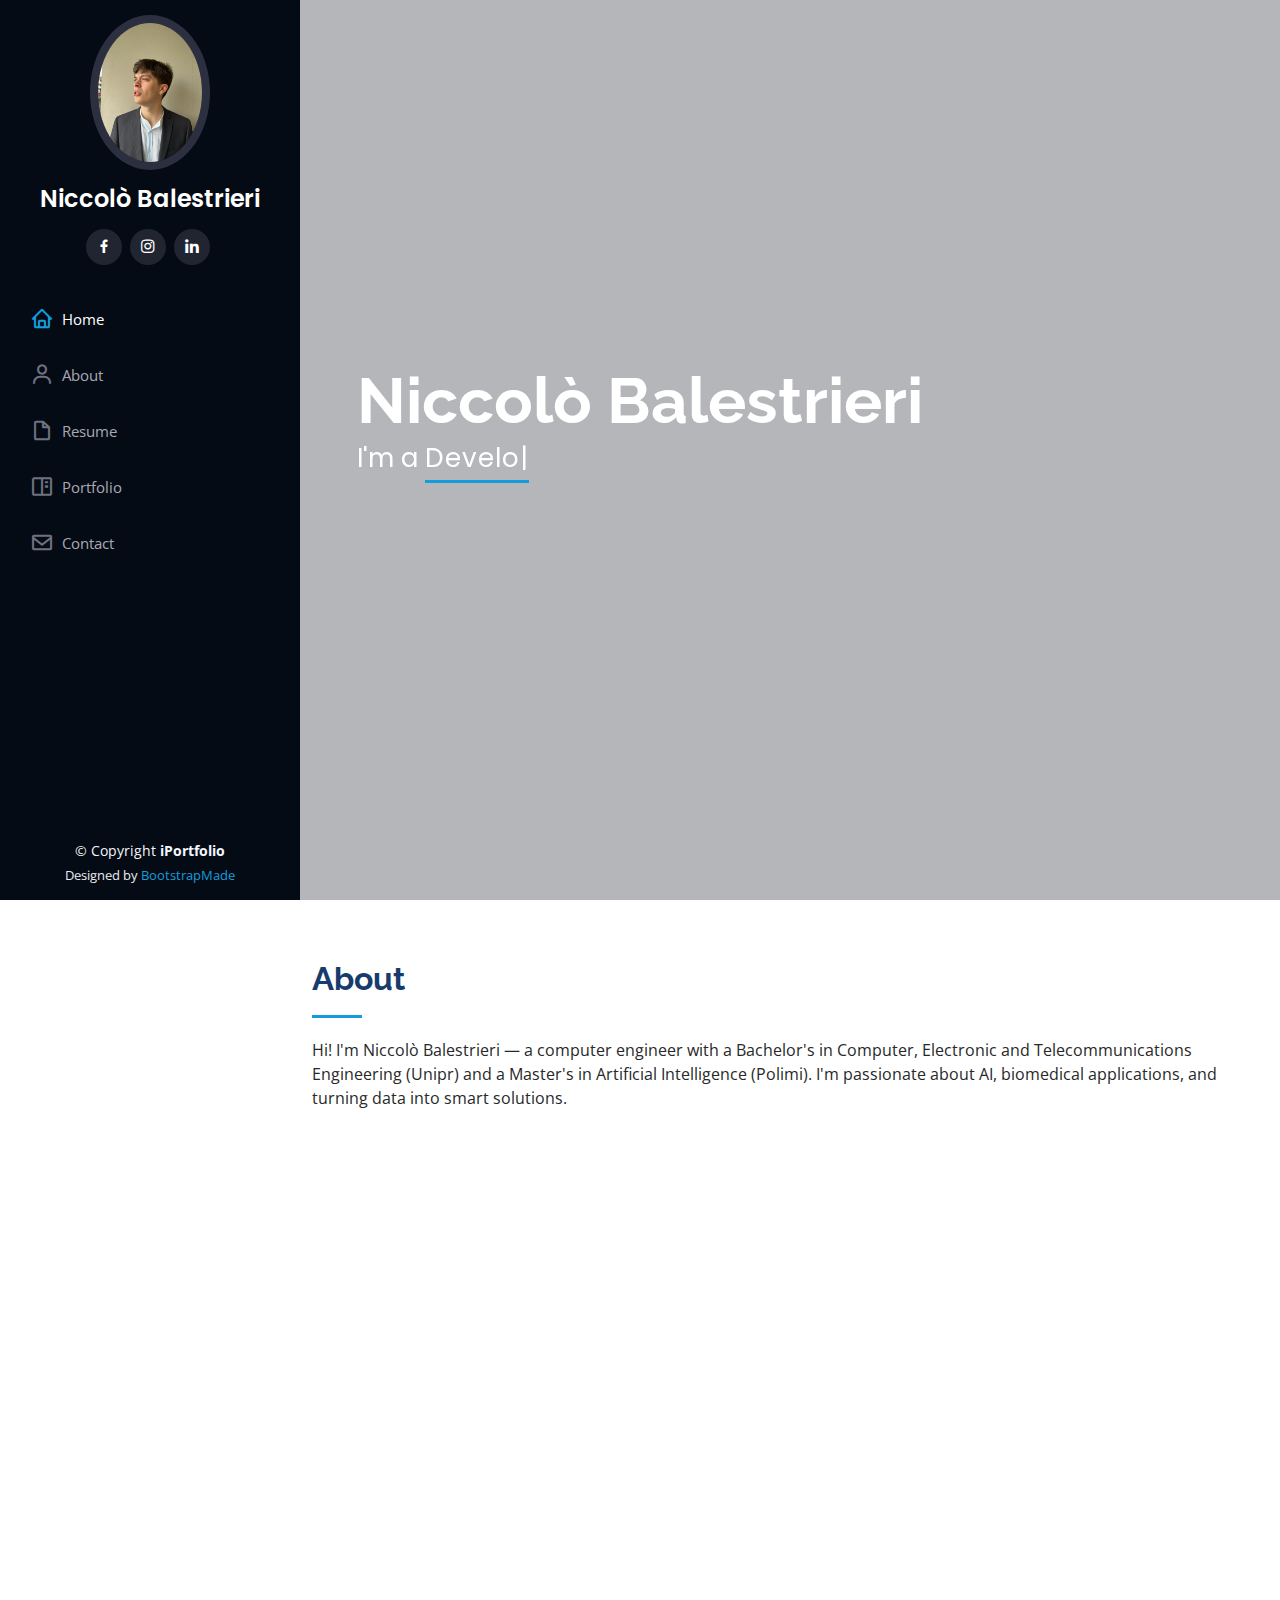
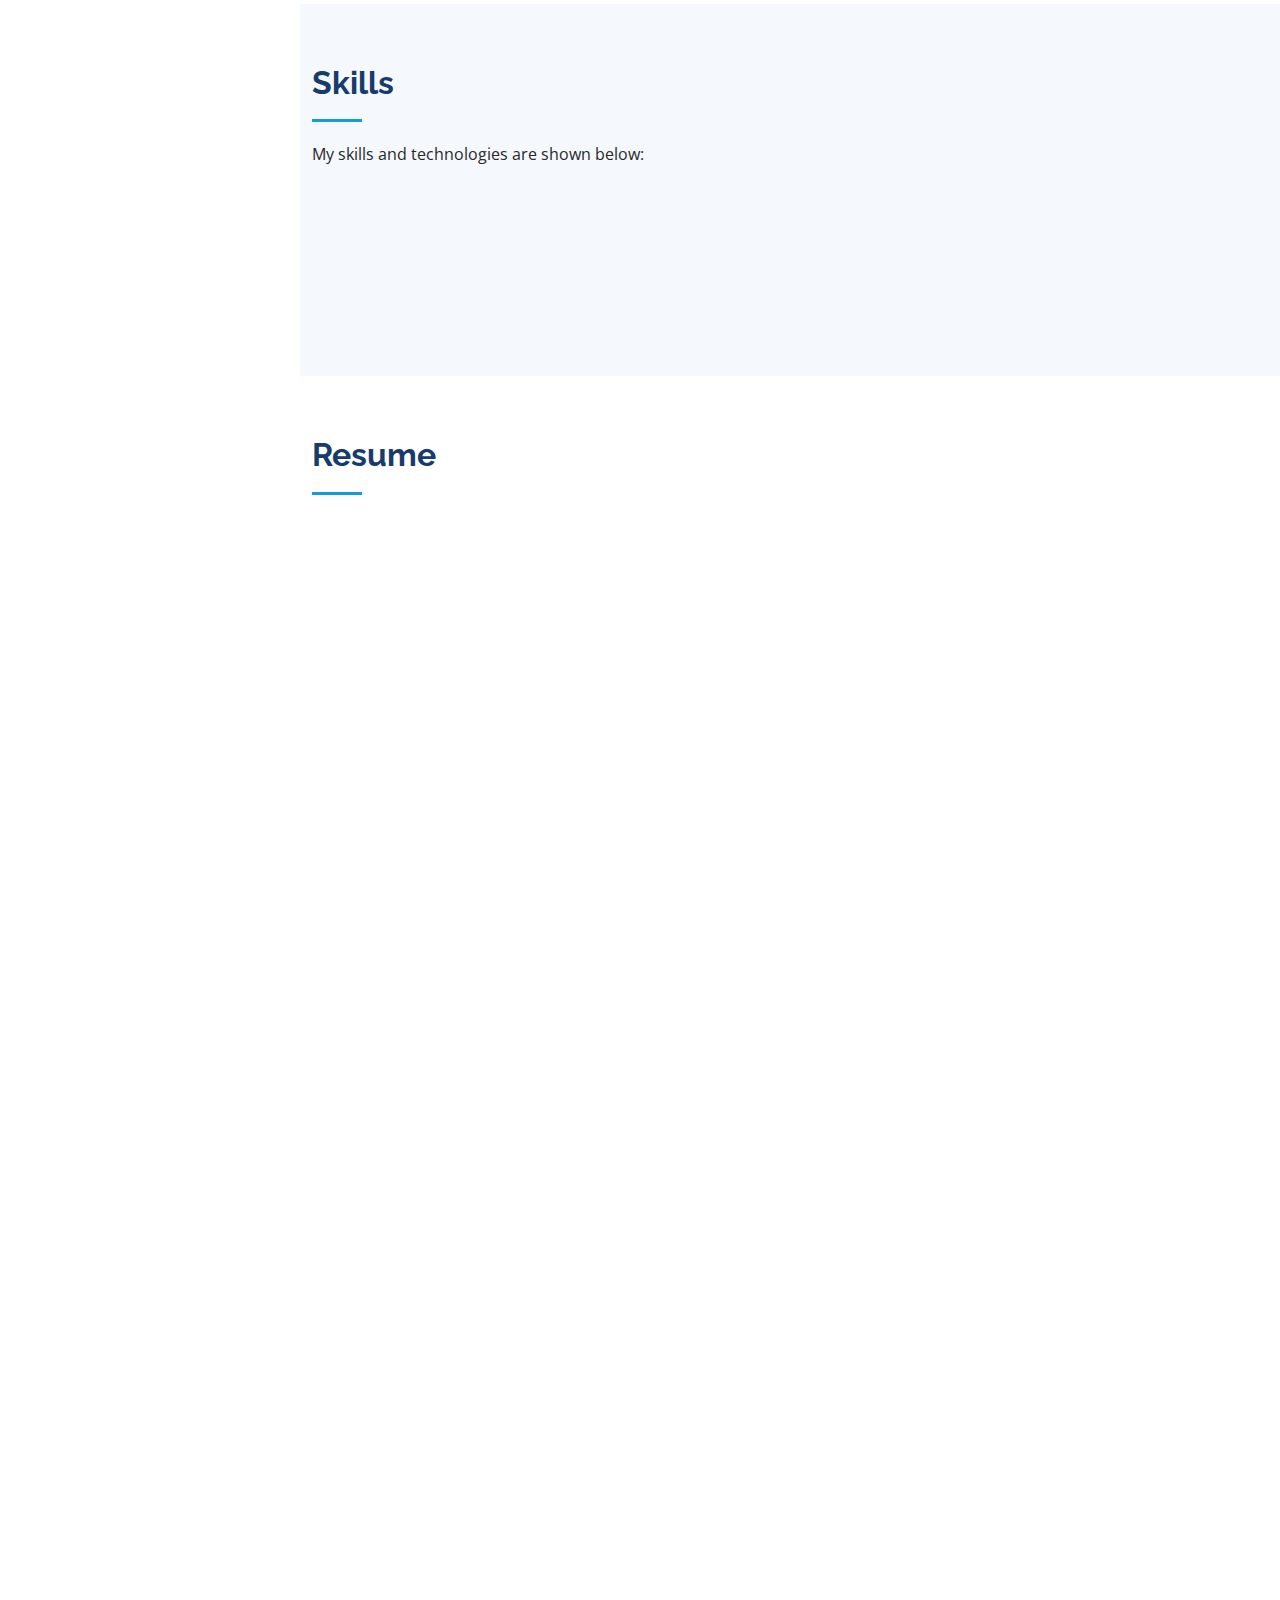
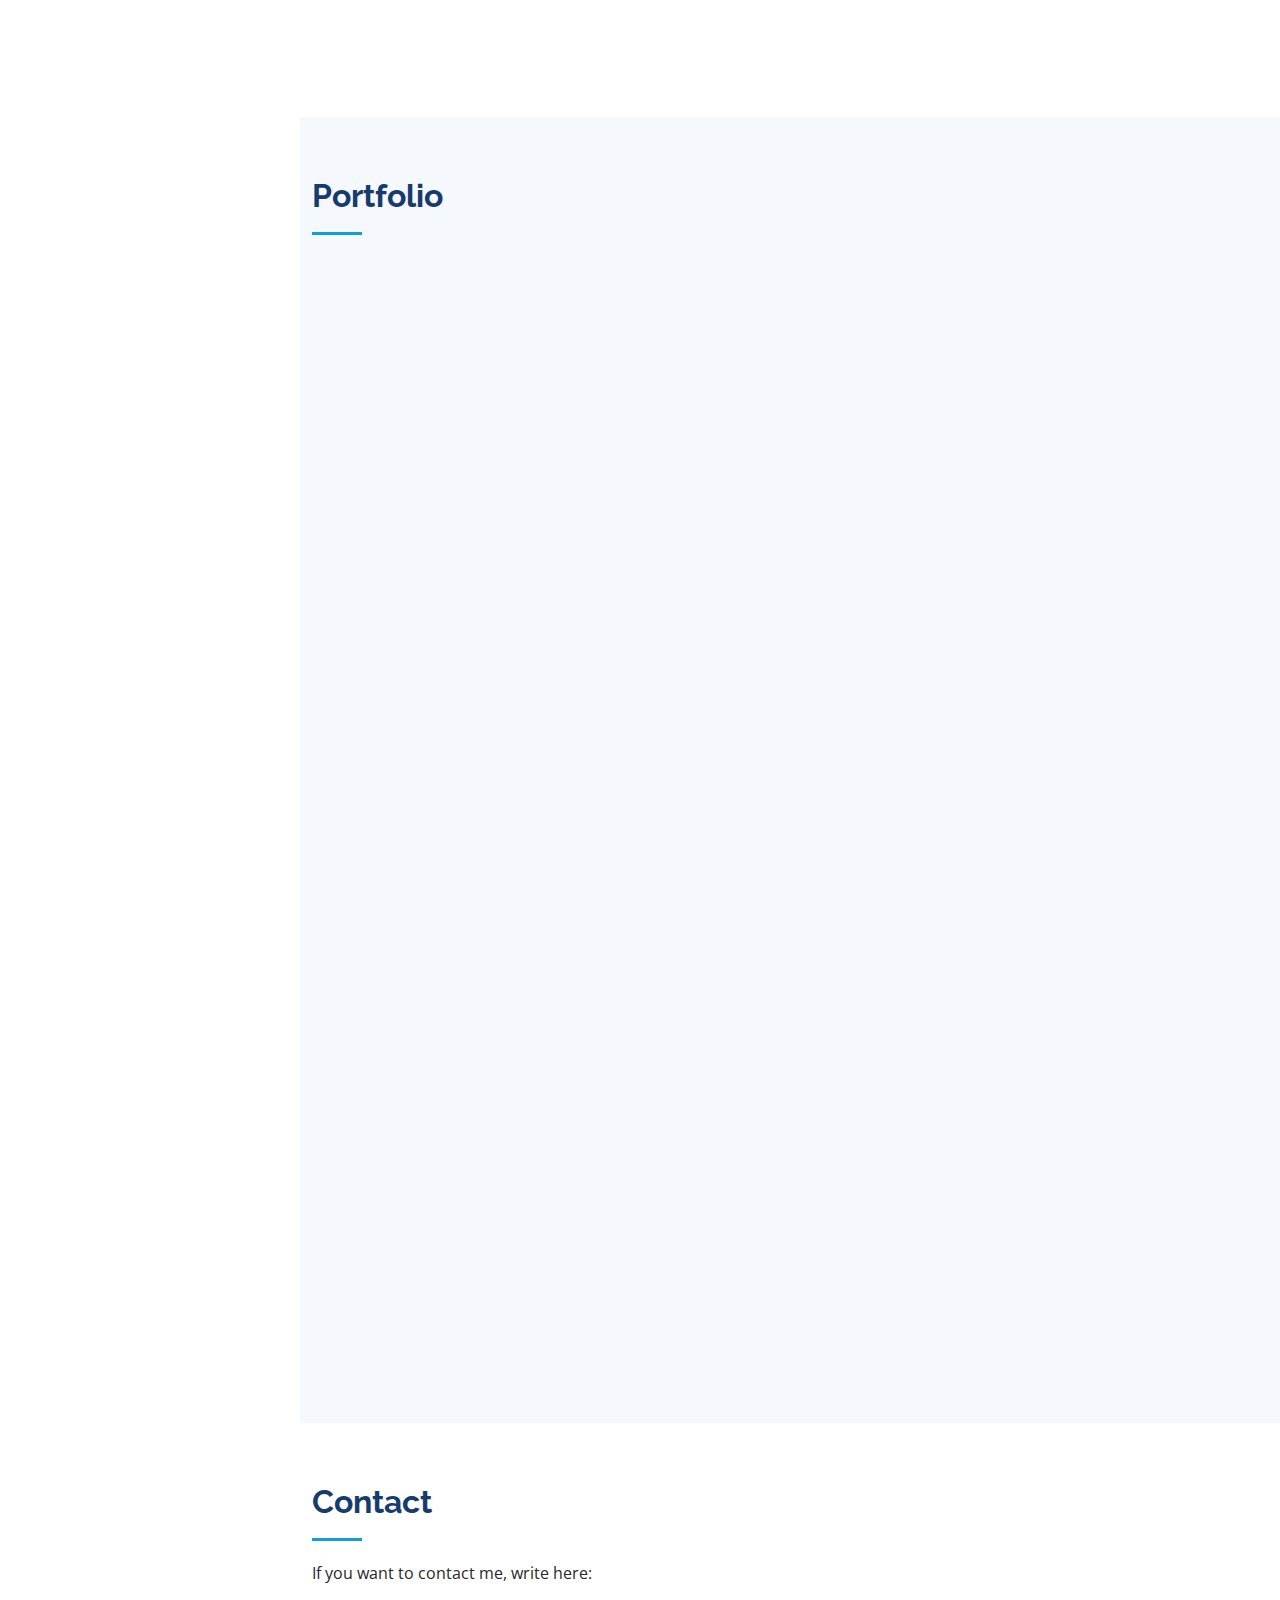
==== commit e554f595: "Update index.html" ====
--- a/index.html
+++ b/index.html
@@ -358,7 +358,7 @@
           <!-- Quarta riga -->
           <div class="row">
             
-            <div class="col-lg-5 col-md-6 portfolio-item filter-games">
+            <div class="col-lg-4 col-md-6 portfolio-item filter-games">
               <div class="portfolio-wrap">
                 <img src="assets/img/Hitori.png" class="img-fluid" alt ="" width="1920px" height="1080px">
                 <div class="portfolio-links">
@@ -367,7 +367,7 @@
               </div>
             </div>
 
-            <div class="col-lg-5 col-md-6 portfolio-item filter-games">
+            <div class="col-lg-4 col-md-6 portfolio-item filter-games">
               <div class="portfolio-wrap">
                 <img src="assets/img/SQuAD.png" class="img-fluid" alt ="" width="1920px" height="1080px">
                 <div class="portfolio-links">
@@ -376,7 +376,7 @@
               </div>
             </div>
 
-            <div class="col-lg-5 col-md-6 portfolio-item filter-games">
+            <div class="col-lg-4 col-md-6 portfolio-item filter-games">
               <div class="portfolio-wrap">
                 <img src="assets/img/Visual_analysis_of_moving_vehicles.png" class="img-fluid" alt ="" width="1920px" height="1080px">
                 <div class="portfolio-links">
@@ -390,7 +390,7 @@
           <!-- Quinta riga -->
           <div class="row">
             
-            <div class="col-lg-5 col-md-6 portfolio-item filter-games">
+            <div class="col-lg-4 col-md-6 portfolio-item filter-games">
               <div class="portfolio-wrap">
                 <img src="assets/img/Online_learning_campaign.png" class="img-fluid" alt ="" width="1920px" height="1080px">
                 <div class="portfolio-links">
@@ -399,7 +399,7 @@
               </div>
             </div>
 
-            <div class="col-lg-5 col-md-6 portfolio-item filter-games">
+            <div class="col-lg-4 col-md-6 portfolio-item filter-games">
               <div class="portfolio-wrap">
                 <img src="assets/img/image_analysis.png" class="img-fluid" alt ="" width="1920px" height="1080px">
                 <div class="portfolio-links">
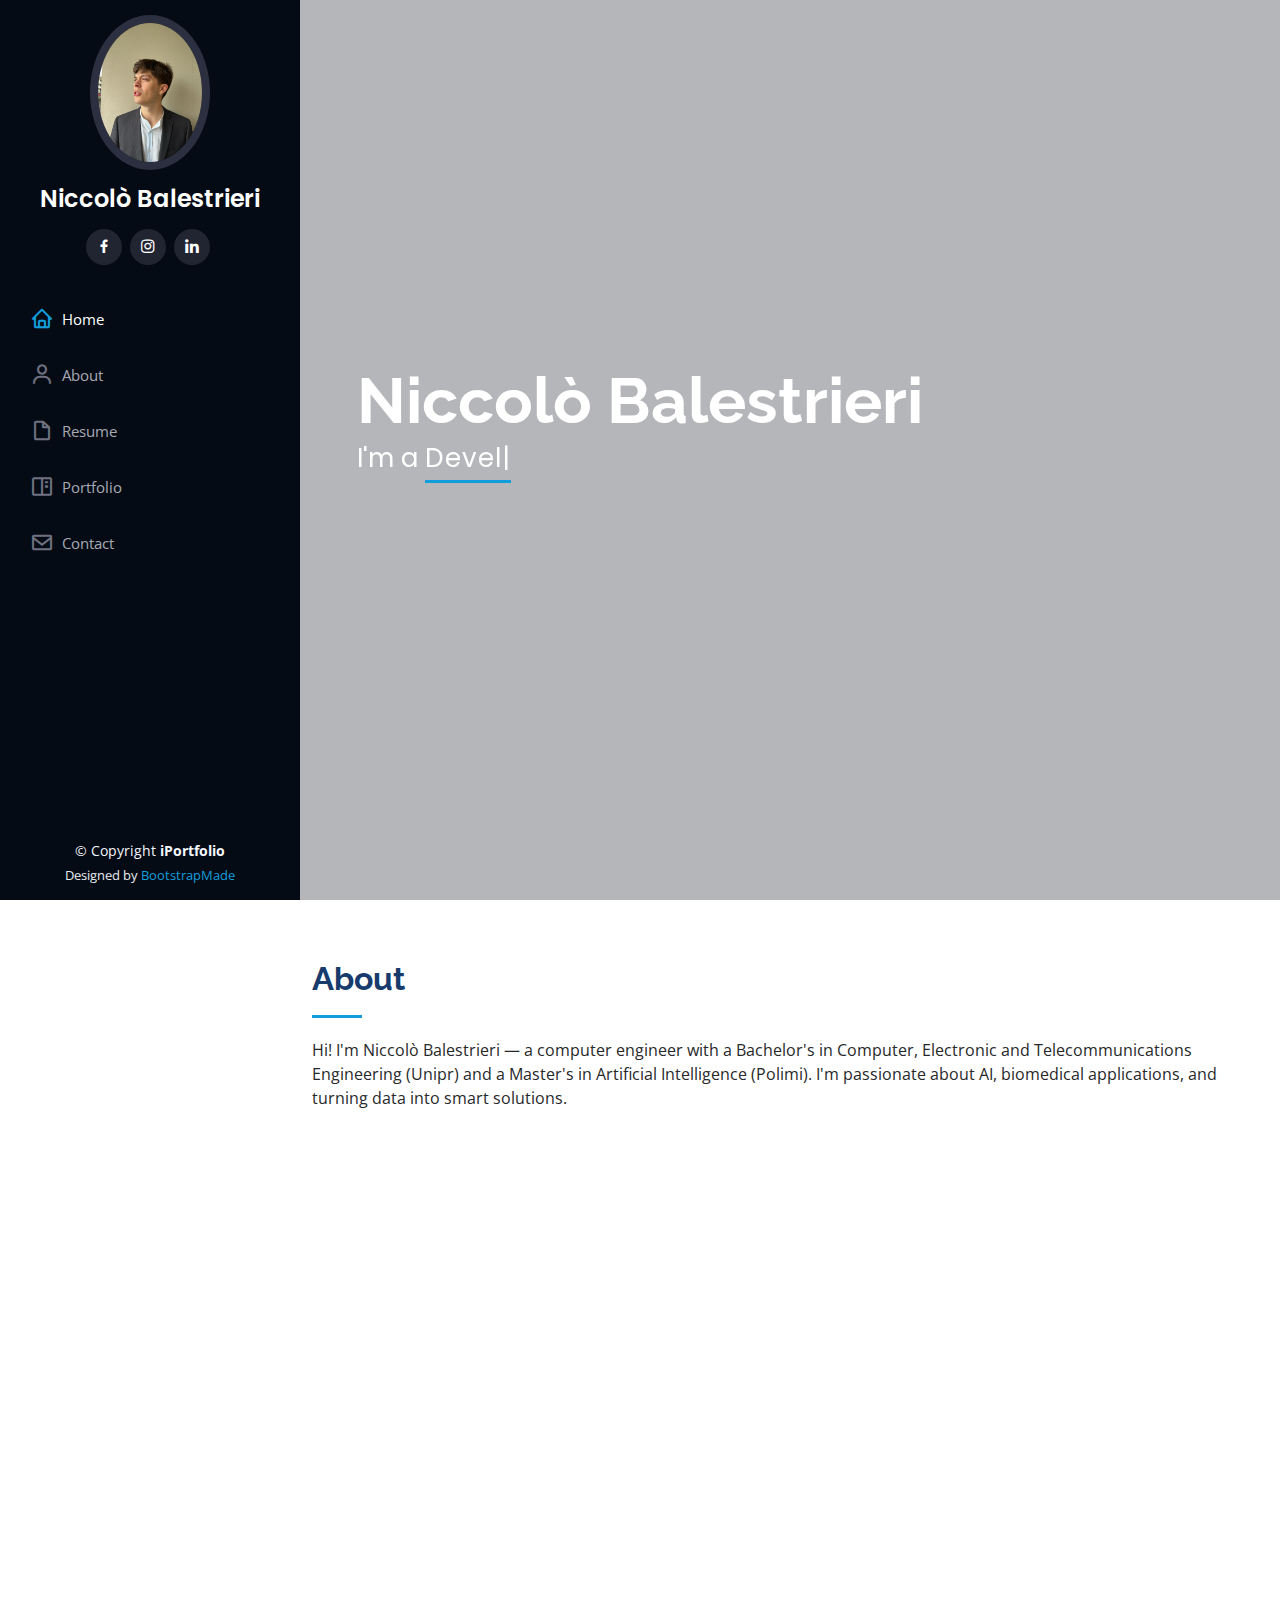
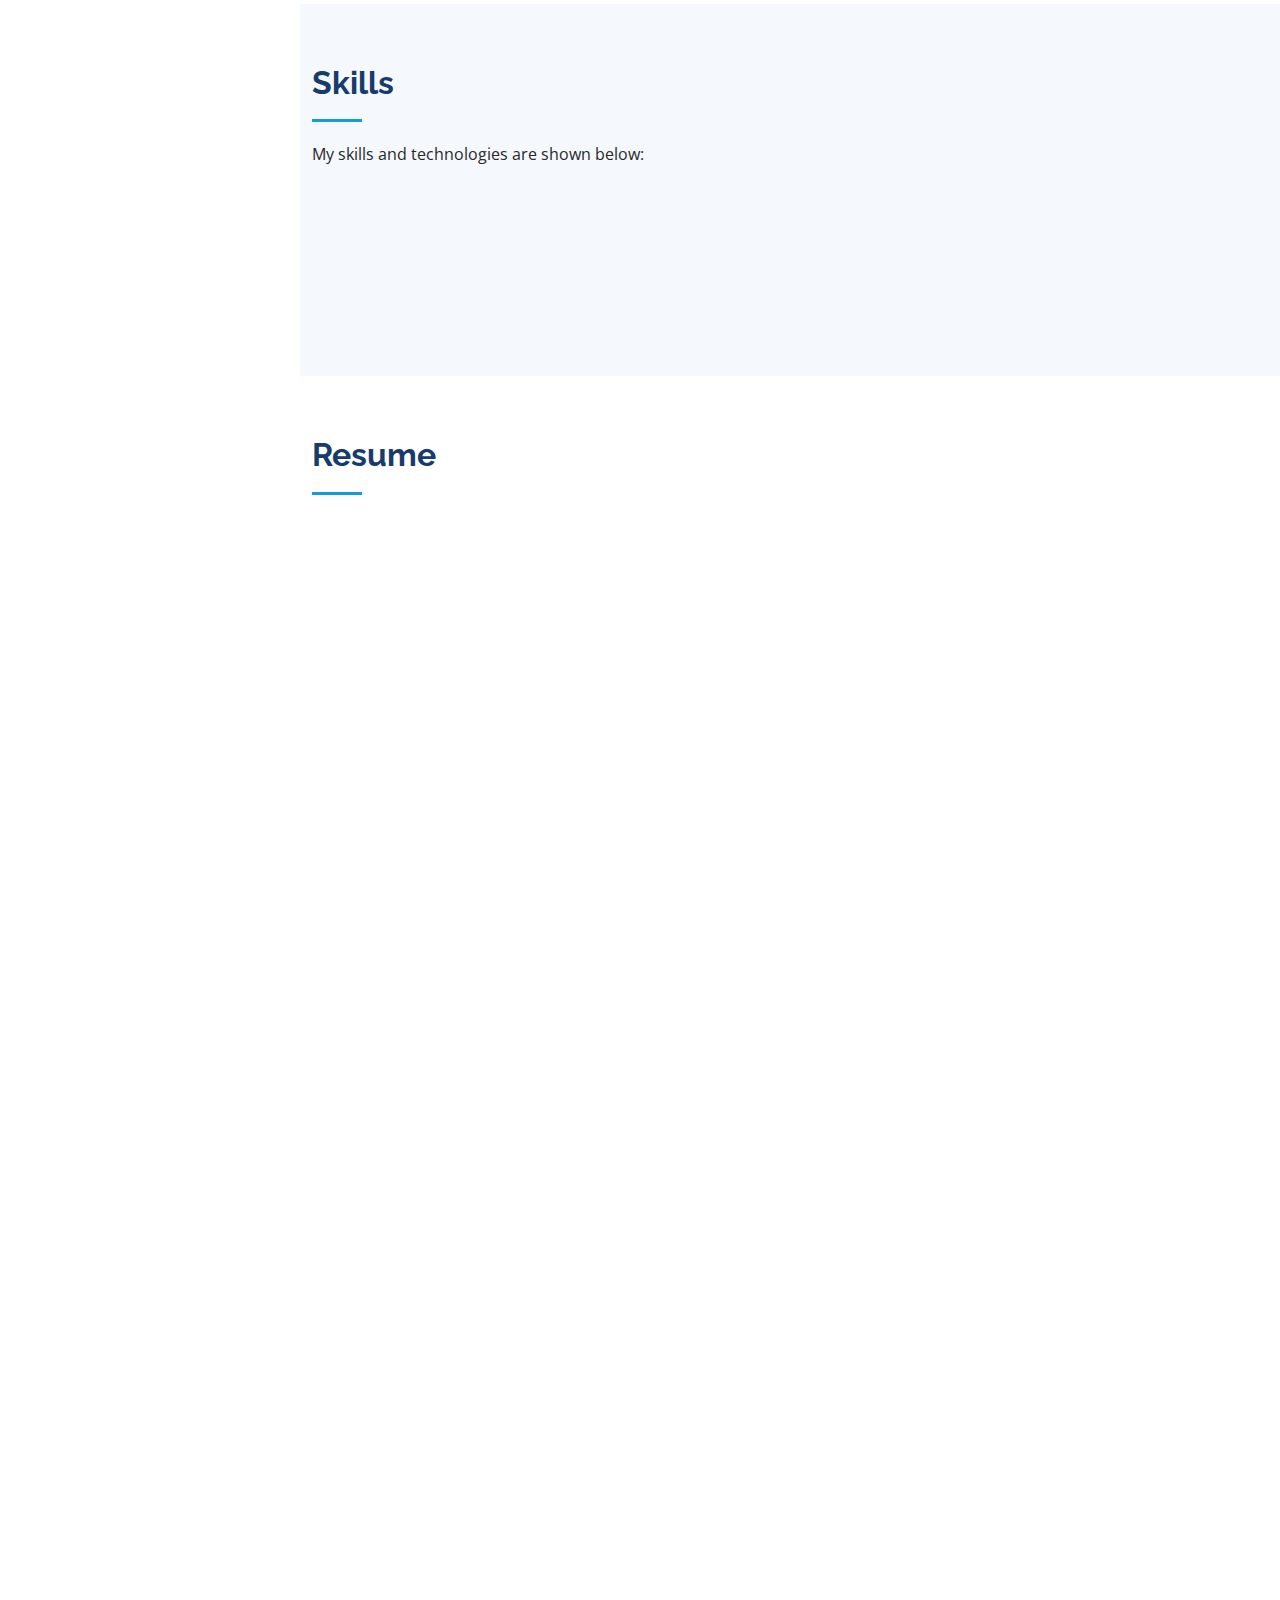
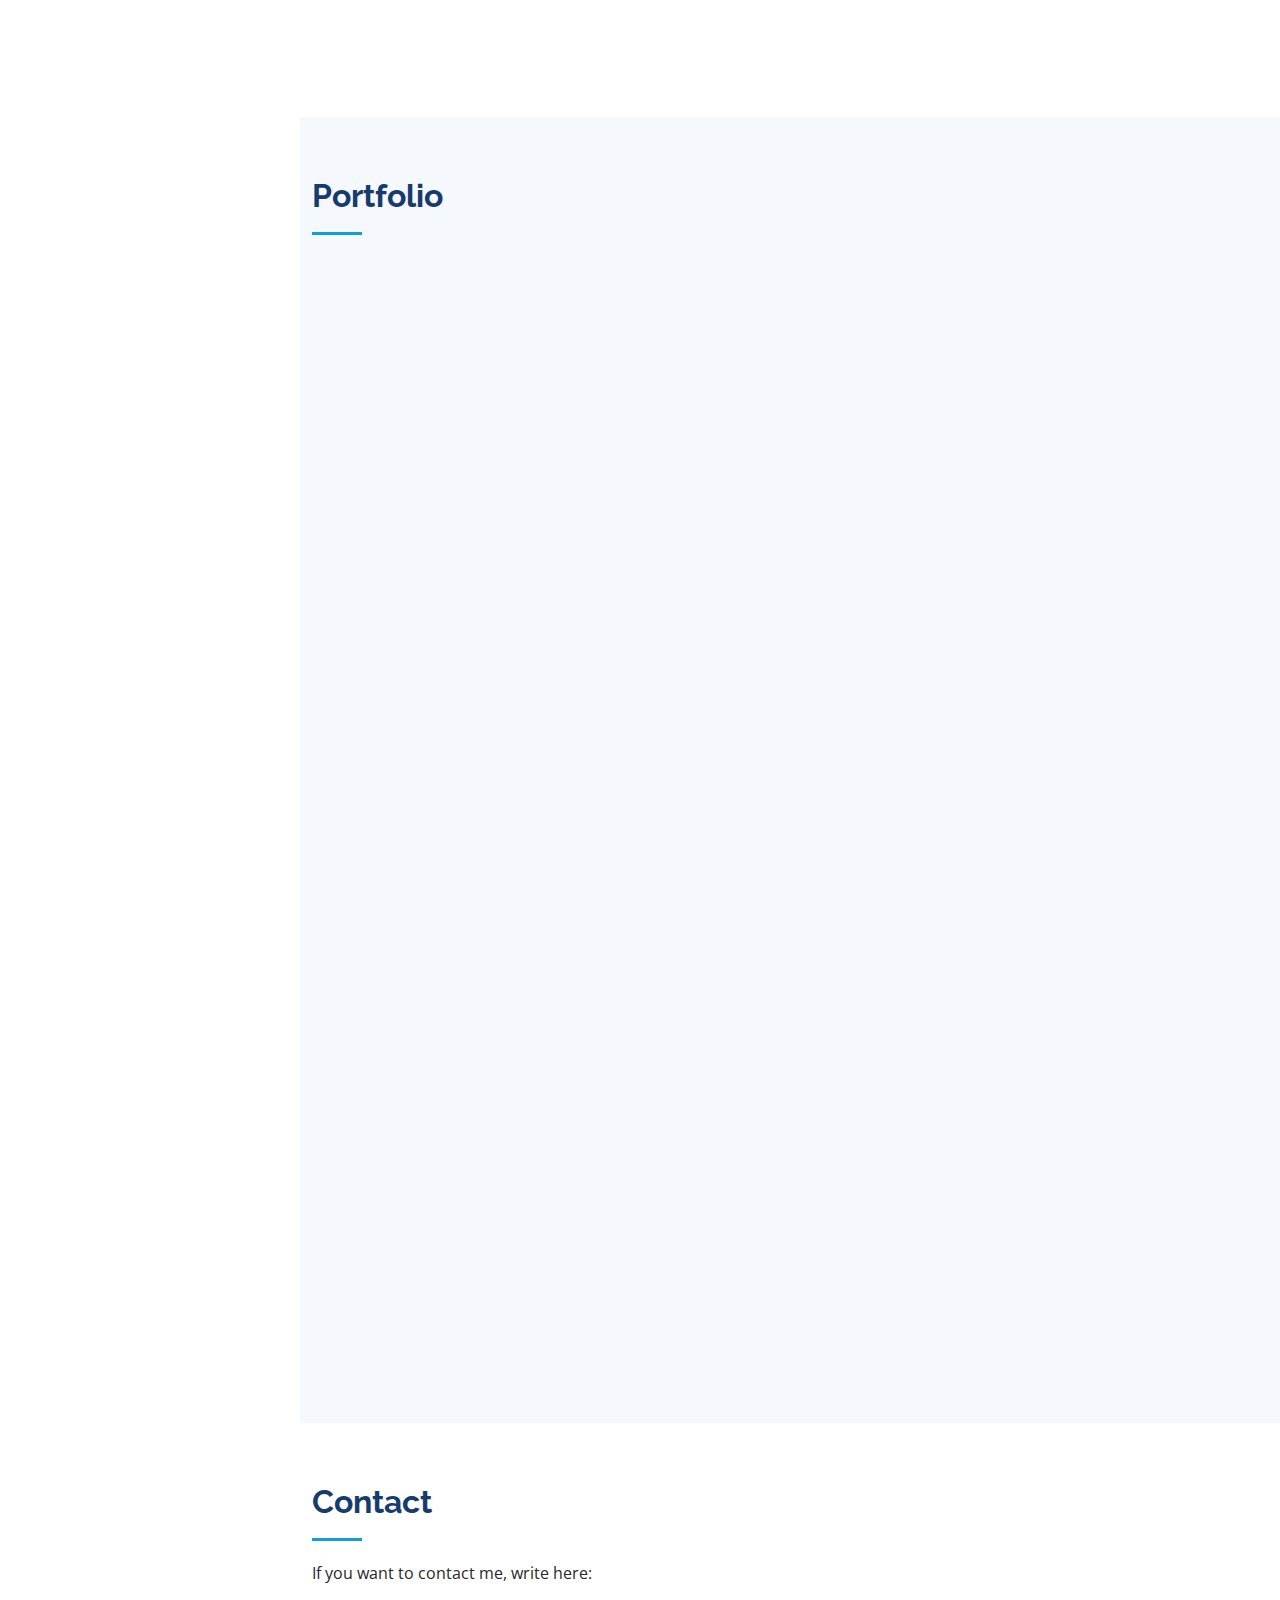
==== commit d22d834b: "Update index.html" ====
--- a/index.html
+++ b/index.html
@@ -253,10 +253,10 @@
           <div class="col-lg-12 d-flex justify-content-center">
             <ul id="portfolio-flters">
               <li data-filter="*" class="filter-active">All</li>
-              <li data-filter=".filter-app">AI / MACHINE LEARNING</li>
+              <!-- <li data-filter=".filter-app">AI / MACHINE LEARNING</li>
               <li data-filter=".filter-card">ANALYSIS</li>
               <li data-filter=".filter-games">GAMES</li>
-              <li data-filter=".filter-web">MOBILE</li>
+              <li data-filter=".filter-web">MOBILE</li> -->
             </ul>
           </div>
         </div>
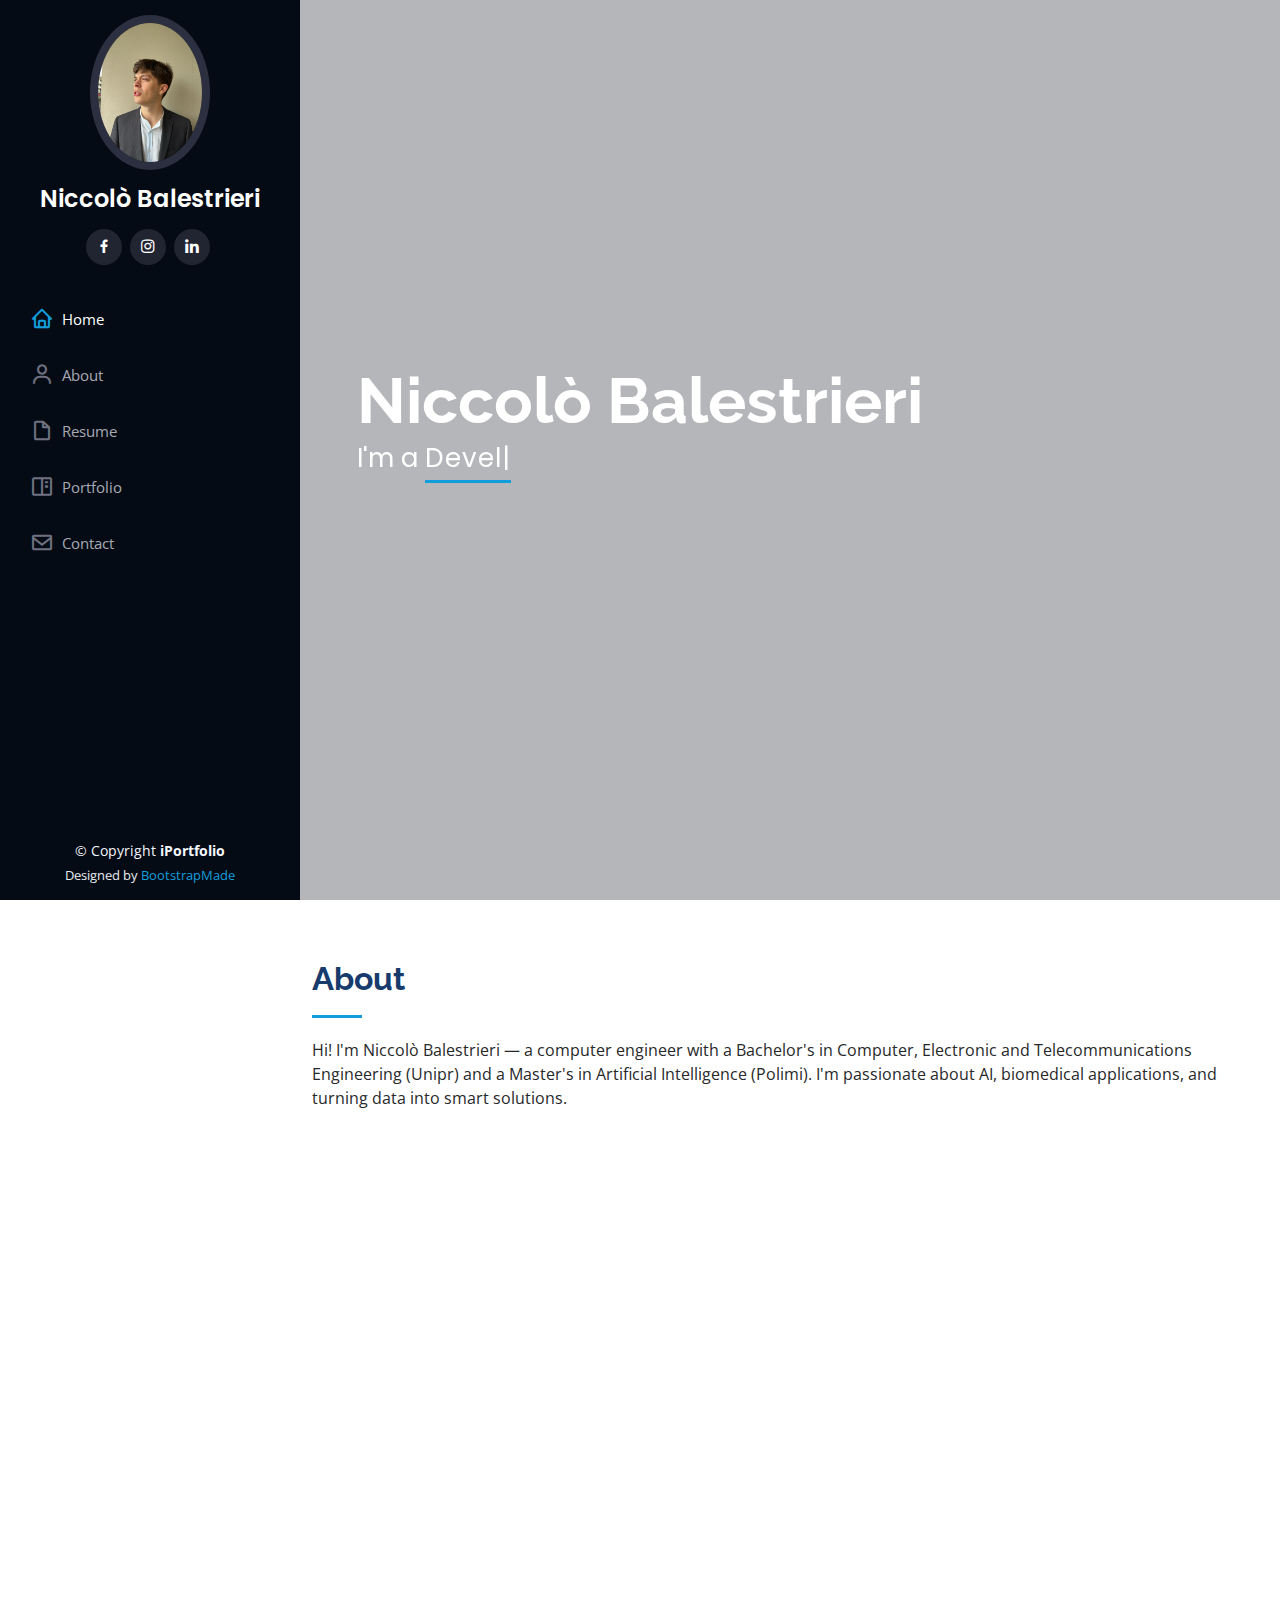
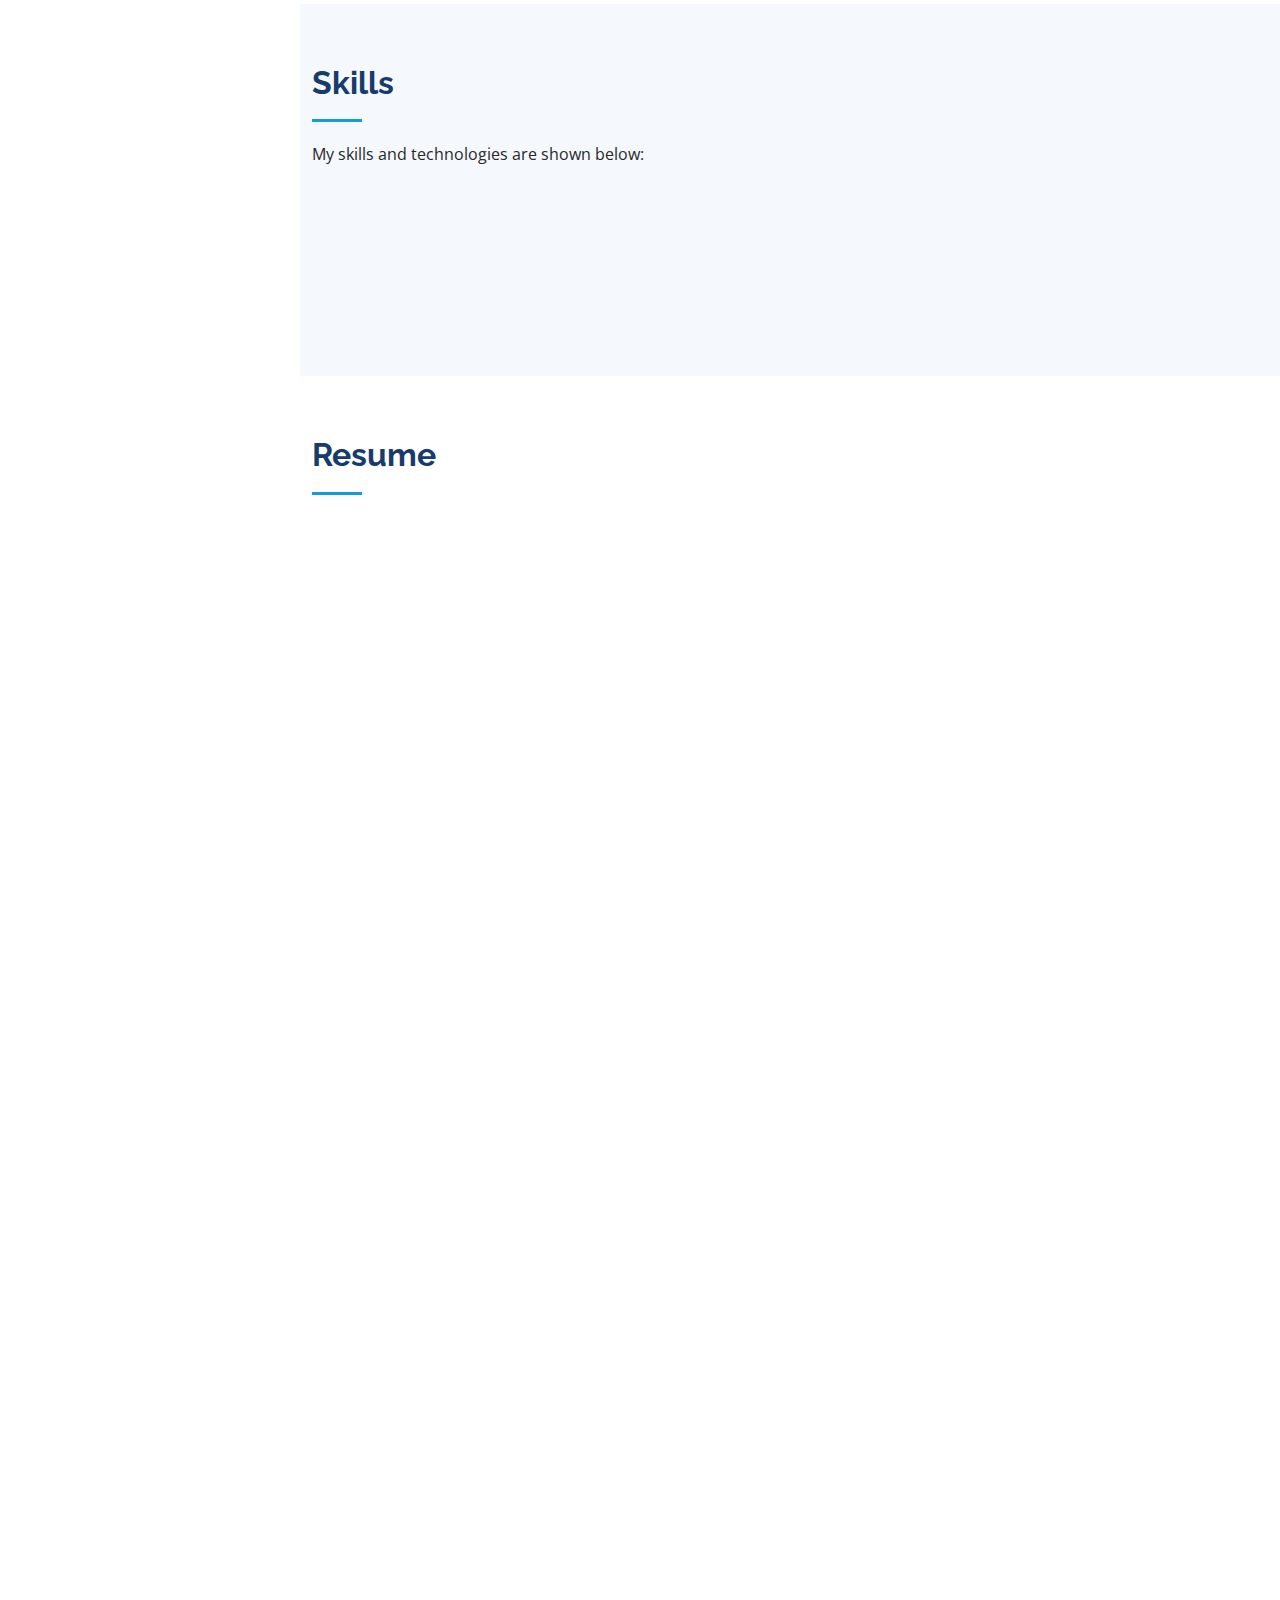
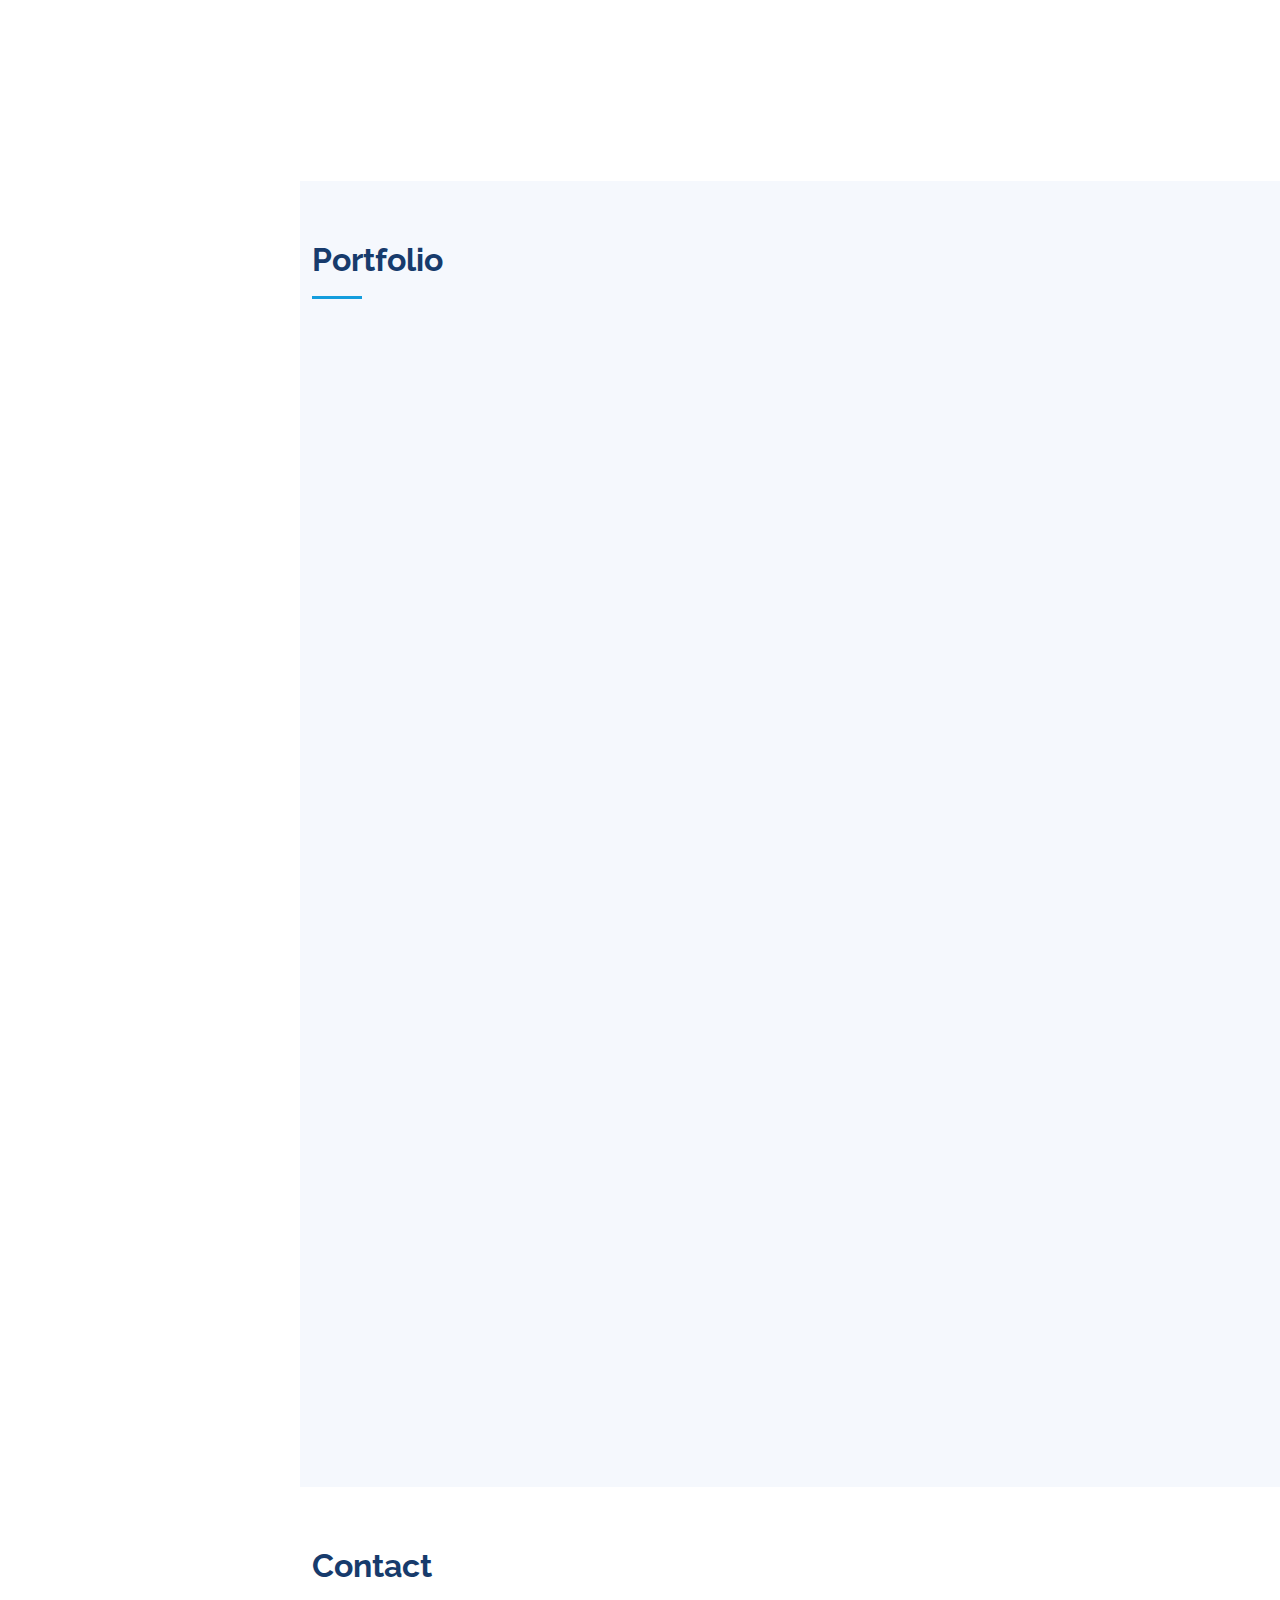
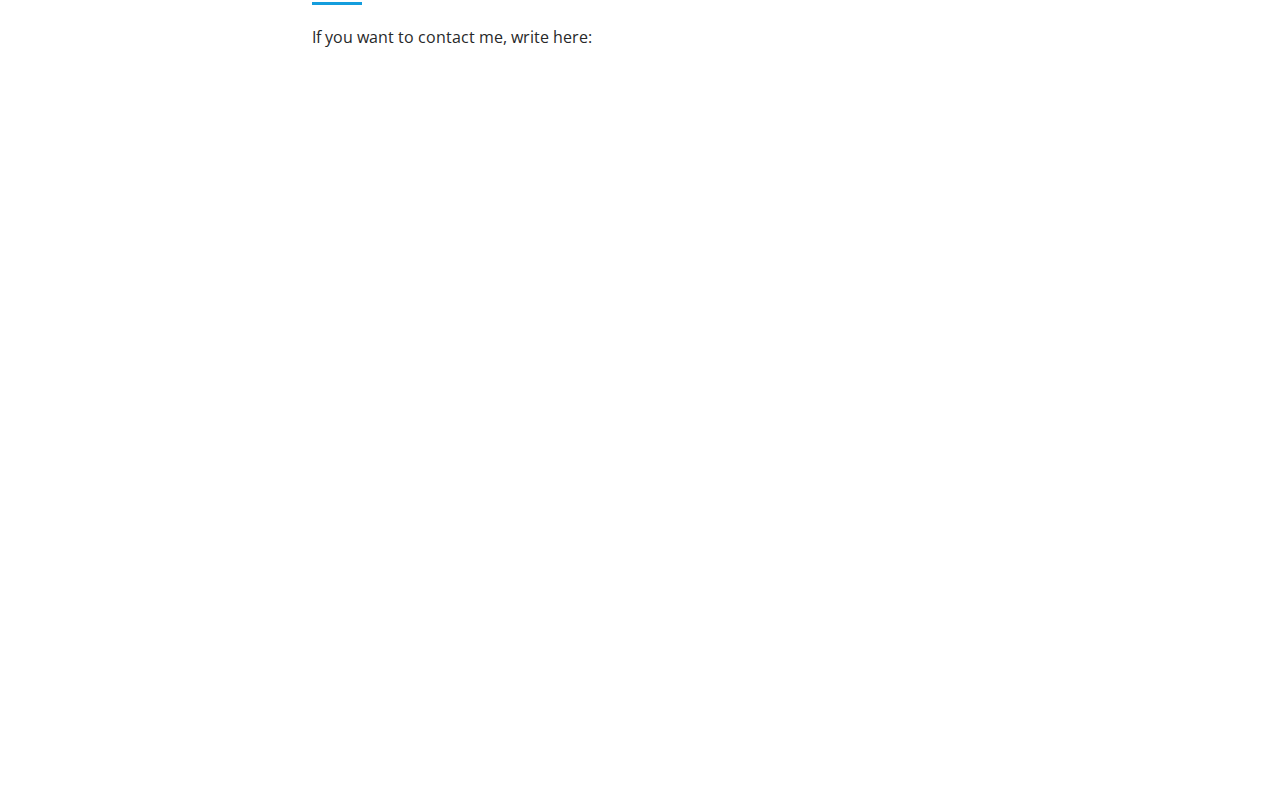
==== commit e7d4fbbf: "Update index.html" ====
--- a/index.html
+++ b/index.html
@@ -98,7 +98,7 @@
               <div class="col-lg-6">
                 <ul>
                   <li><i className="bi bi-chevron-right"></i> <strong>Birthday:</strong> <span>4 April 2000</span></li>
-                  <li><i className="bi bi-chevron-right"></i> <strong>Website:</strong> <span>www.niccolobalestrieri.com</span></li>
+                  <li><i className="bi bi-chevron-right"></i> <strong>Website:</strong> <span>niccolobalestrieri.github.io</span></li>
                   <li><i className="bi bi-chevron-right"></i> <strong>Degree:</strong> <span>MSc in Artificial Intelligence (Polimi) <br> BSc in Computer, Electronic and Telecommunications Engineering (Unipr) </span></li>
                   <li><i className="bi bi-chevron-right"></i> <strong>City:</strong> <span>Parma, ITA</span></li>
                 </ul>
@@ -207,6 +207,7 @@
             <div class="resume-item">
               <h4>MASTER'S DEGREE IN ARTIFICIAL INTELLIGENCE</h4>
               <h5>2022 - 2025</h5>
+              <p><em>Thesis: Automated Left Ventricle Segmentation From CINE Cardiac Magnetic Resonance Images</em></p>
               <p><em>105/110</em></p>
               <p><em>Politecnico di Milano, Milan, Italy</em></p>
             </div>
@@ -515,4 +516,4 @@
 
 </body>
 
-</html>+</html>
